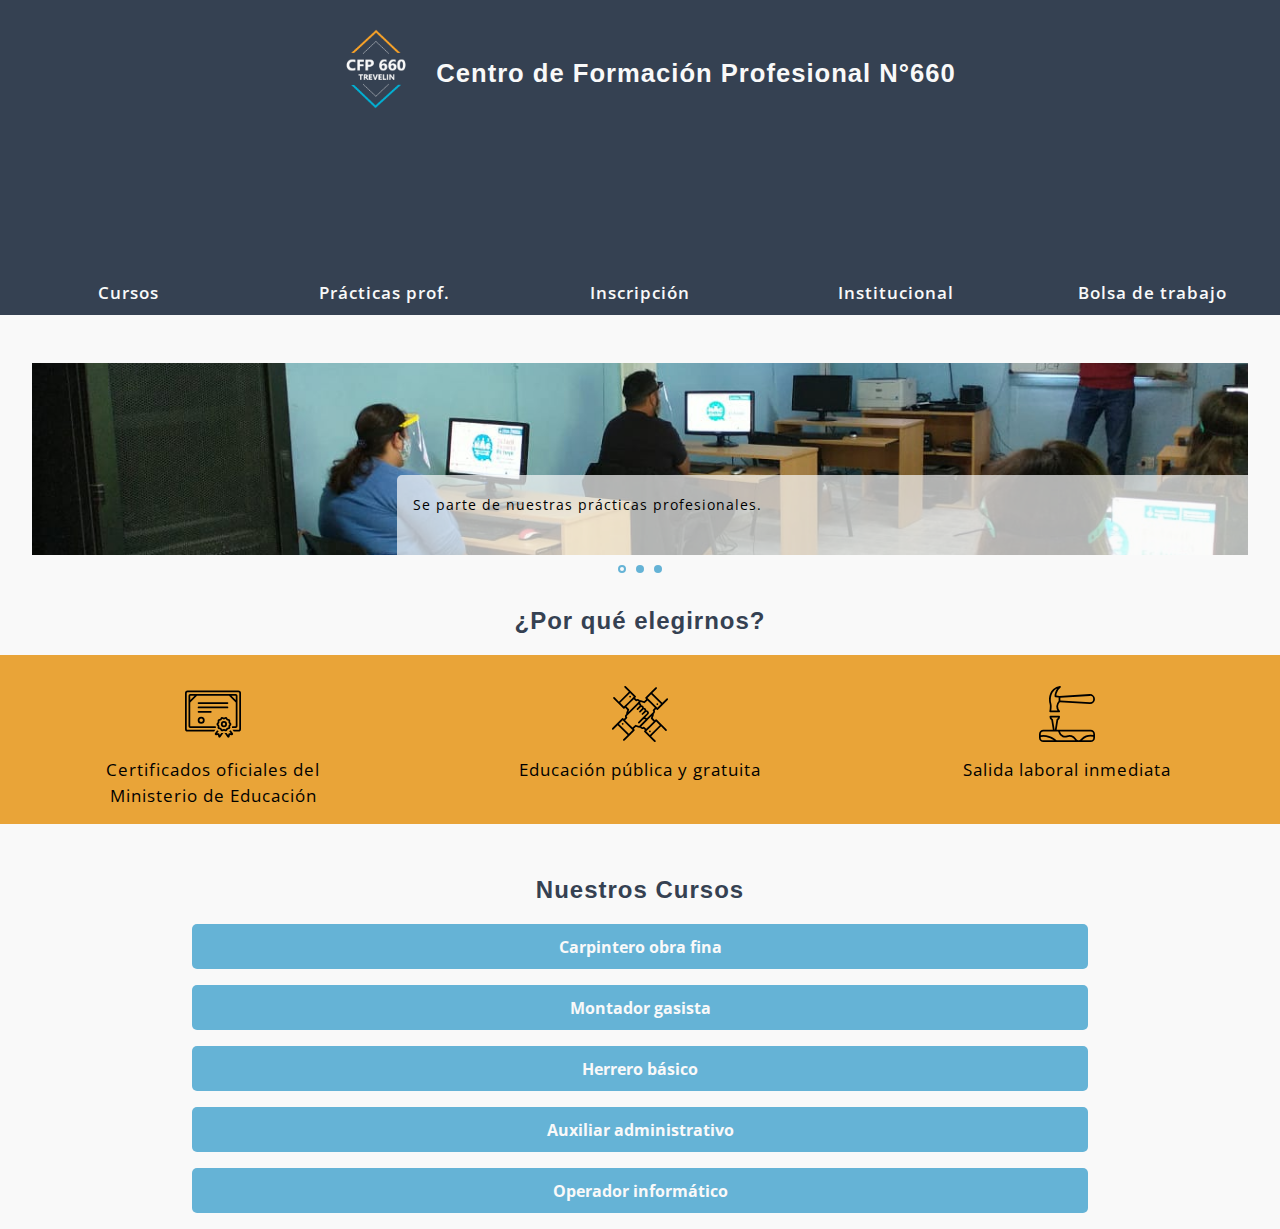
==== index.html @ adc14a36 "first commit" ====
<!DOCTYPE html>
<html lang="es">
<head>
    <meta charset="UTF-8">
    <meta http-equiv="X-UA-Compatible" content="IE=edge">
    <meta name="viewport" content="width=device-width, initial-scale=1.0">
    <link rel="stylesheet" href="/css/styles.css">
    <link rel="shortcut icon" href="/assets/img/logo.png" type="image/x-icon">
    <title>CFP 660</title>
</head>
<body>
    <header>
        <div class="header-presentation">
            <img src="/assets/img/logo-white.png" alt="CFP 660 TREVELIN LOGO" class="header-presentation__logo">
            <h1>centro de Formación Profesional N°660</h1>
        </div>
        <button class="menu-btn" onclick="sideBarAnimation()">
            <span class="menu-btn__bar-1"></span>
            <span class="menu-btn__bar-2"></span>
            <span class="menu-btn__bar-1"></span>
        </button>
        <nav class="side-bar-nav">
            <hr class="side-bar-nav__line"></hr>
            <ul class="side-bar-nav__list">
                <li class="side-bar-nav__list-item">
                    <a href="#">cursos</a>
                </li>
                <li class="side-bar-nav__list-item">
                    <a href="#">prácticas prof.</a>
                </li>
                <li class="side-bar-nav__list-item">
                    <a href="#">inscripción</a>
                </li>
                <li class="side-bar-nav__list-item">
                    <a href="#">institucional</a>
                </li>
                <li class="side-bar-nav__list-item">
                    <a href="#">bolsa de trabajo</a>
                </li>
            </ul>
        </nav>
    </header>
    <section class="carousel">
        <div class="carousel-container">
            <ul class="carousel-track">
                <li class="carousel-slide">
                    <img class="carousel-image" src="/assets/img/slide-1.jpg" alt="imagen clase operador informatico">
                    <span class="carousel-image-text"><p>se parte de nuestras prácticas profesionales.</p></span>
                </li>
                <li class="carousel-slide">
                    <img class="carousel-image" src="/assets/img/slide-1.jpg" alt="imagen clase operador informatico">
                    <span class="carousel-image-text"><p>se parte de nuestras prácticas profesionales.</p></span>
                </li>
                <li class="carousel-slide">
                    <img class="carousel-image" src="/assets/img/slide-1.jpg" alt="imagen clase operador informatico">
                    <span class="carousel-image-text"><p>se parte de nuestras prácticas profesionales.</p></span>
                </li>
            
            </ul>
        </div>
        <div class="carousel-nav">
            <button class="indicator current-slide"></button>
            <button class="indicator"></button>
            <button class="indicator"></button>
        </div>
    </section>
    <section class="banner-container">
        <h2>¿Por qué elegirnos?</h2>
        <div class="banner-grid">
            <div class="item">
                <img src="/assets/icons/certificate.svg" alt="icono certificado" class="icon">
                <p class="first-p">certificados oficiales del Ministerio de Educación</p>
            </div>
            <div class="item">
                <img src="/assets/icons/team.svg" alt="icono equipo" class="icon">
                <p>educación pública y gratuita</p>
            </div>
            <div class="item">
                <img src="/assets/icons/carpentry-work.svg" alt="icono carpintería" class="icon">
                <p>salida laboral inmediata</p>
            </div>
        </div>
    </section>
    <main>
        <section class="cursos-container">
            <h2>nuestros Cursos</h2>
            <ul>
                <li class="curso-item">
                    <button class="curso-item-button">
                        <h3>carpintero obra fina</h3>
                    </button>
                    <div class="curso-description">
                        <span class="close-button-wrapper">
                            <button class="close-button">
                                <i>&#10005;</i>
                            </button>
                        </span>
                        <p>Lorem ipsum dolor sit amet consectetur adipisicing elit. Corporis earum fuga iusto at, natus sit voluptatem alias quibusdam a fugit.</p>
                        <a href="#">ver curso</a>
                    </div>
                </li>

                <li class="curso-item">
                    <button class="curso-item-button">
                        <h3>montador gasista</h3>
                    </button>
                    <div class="curso-description">
                        <span class="close-button-wrapper">
                            <button class="close-button">
                                <i>&#10005;</i>
                            </button>
                        </span>
                        <p>Lorem ipsum dolor sit amet consectetur adipisicing elit. Corporis earum fuga iusto at, natus sit voluptatem alias quibusdam a fugit.</p>
                        <a href="#">ver curso</a>
                    </div>
                </li>

                <li class="curso-item">
                    <button class="curso-item-button">
                        <h3>herrero básico</h3>
                    </button>
                    <div class="curso-description">
                        <span class="close-button-wrapper">
                            <button class="close-button">
                                <i>&#10005;</i>
                            </button>
                        </span>
                        <p>Lorem ipsum dolor sit amet consectetur adipisicing elit. Corporis earum fuga iusto at, natus sit voluptatem alias quibusdam a fugit.</p>
                        <a href="#">ver curso</a>
                    </div>
                </li>

                <li class="curso-item">
                    <button class="curso-item-button">
                        <h3>auxiliar administrativo</h3>
                    </button>
                    <div class="curso-description">
                        <span class="close-button-wrapper">
                            <button class="close-button">
                                <i>&#10005;</i>
                            </button>
                        </span>
                        <p>Lorem ipsum dolor sit amet consectetur adipisicing elit. Corporis earum fuga iusto at, natus sit voluptatem alias quibusdam a fugit.</p>
                        <a href="#">ver curso</a>
                    </div>
                </li>

                <li class="curso-item">
                    <button class="curso-item-button">
                        <h3>operador informático</h3>
                    </button>
                    <div class="curso-description">
                        <span class="close-button-wrapper">
                            <button class="close-button">
                                <i>&#10005;</i>
                            </button>
                        </span>
                        <p>Lorem ipsum dolor sit amet consectetur adipisicing elit. Corporis earum fuga iusto at, natus sit voluptatem alias quibusdam a fugit.</p>
                        <a href="#">ver curso</a>
                    </div>
                </li>
            </ul>
        </section>
    </main>
    <script src="/js/carousel.js"></script>
    <script src="/js/script.js"></script>
</body>
</html>
---- css/styles.css ----
@import url("https://fonts.googleapis.com/css2?family=Open+Sans:ital,wght@0,300;0,400;0,600;1,300;1,400;1,600&display=swap");
html {
  box-sizing: border-box;
  font-size: 16px;
}

*,
*:before,
*:after {
  margin: 0;
  padding: 0;
  box-sizing: inherit;
}

body {
  font-family: "Open Sans", sans-serif;
  font-weight: 400;
  color: #000;
  letter-spacing: 1px;
  line-height: 1.5;
  word-wrap: break-word;
  background-color: #F9F9F9;
}

h1, h2, h3, h4, h5, h6 {
  text-align: center;
  font-family: "Segoe UI", Tahoma, Geneva, Verdana, sans-serif;
  color: #354152;
}

h1 {
  color: #F9F9F9;
  line-height: 1.6;
}

h2 {
  margin-bottom: 1rem;
}

li, a {
  display: block;
  list-style: none;
  text-decoration: none;
}

h1::first-letter, h2::first-letter, h3::first-letter, h4::first-letter, h5::first-letter, h6::first-letter, p::first-letter, a::first-letter {
  text-transform: capitalize;
}

button {
  border: none;
  background-color: transparent;
  cursor: pointer;
}

section {
  margin-top: 3rem;
}

.cursos-container .curso-item, .carousel-nav, header .header-presentation, header .side-bar-nav__list {
  display: flex;
  align-items: center;
  justify-content: center;
}

header .menu-btn .menu-btn__bar-2, header .menu-btn .menu-btn__bar-1 {
  display: block;
  height: 3px;
  background-color: #65B3D6;
  margin-bottom: 7.5px;
  border-radius: 5px;
}

header {
  position: relative;
  width: 100%;
  height: 40vh;
  background-color: #354152;
}
@media screen and (min-width: 768px) {
  header {
    width: 100%;
    height: 35vh;
  }
}
header .menu-btn {
  display: block;
  position: absolute;
  top: 1.5rem;
  z-index: 1000;
  width: 2.5rem;
  margin-left: 1rem;
}
@media screen and (min-width: 768px) {
  header .menu-btn {
    display: none;
  }
}
header .menu-btn .menu-btn__bar-1 {
  width: 100%;
}
header .menu-btn .menu-btn__bar-2 {
  width: 50%;
  transition: 0.5s;
}
header .menu-btn .menu-btn__bar-2.translate {
  transform: translate(100%);
}
header .side-bar-nav {
  position: absolute;
  top: 0;
  left: -70%;
  width: 70%;
  z-index: 999;
  height: 100vh;
  background-color: #F9F9F9;
  transition: all 0.8s cubic-bezier(0.46, 0.01, 0.32, 1);
}
@media screen and (min-width: 768px) {
  header .side-bar-nav {
    position: absolute;
    left: 0;
    bottom: 5px;
    width: 100%;
    height: auto;
    background-color: transparent;
    transition: none;
  }
}
header .side-bar-nav__line {
  border: 1px solid #65B3D6;
  margin-top: 4rem;
}
@media screen and (min-width: 768px) {
  header .side-bar-nav__line {
    display: none;
  }
}
header .side-bar-nav__list {
  height: 100%;
  flex-direction: column;
}
@media screen and (min-width: 768px) {
  header .side-bar-nav__list {
    width: 100%;
    display: flex;
    flex-direction: row;
    justify-content: space-evenly;
    align-items: flex-end;
  }
}
header .side-bar-nav__list-item {
  width: 90%;
  background-color: #E9A438;
  padding: 5px;
  border-radius: 5px;
}
header .side-bar-nav__list-item:not(:last-of-type) {
  margin-bottom: 1.5rem;
}
@media screen and (min-width: 768px) {
  header .side-bar-nav__list-item {
    background-color: transparent;
  }
  header .side-bar-nav__list-item:nth-child(1), header .side-bar-nav__list-item:nth-child(2), header .side-bar-nav__list-item:nth-child(3), header .side-bar-nav__list-item:nth-child(4), header .side-bar-nav__list-item:nth-child(5) {
    margin-bottom: 0;
  }
}
header .side-bar-nav__list-item a {
  font-size: 15px;
  font-weight: 600;
  text-align: center;
  color: #F9F9F9;
}
@media screen and (min-width: 768px) {
  header .side-bar-nav__list-item a {
    font-size: 17px;
  }
}
header .side-bar-nav__list-item:hover > a {
  color: #E9A438;
  transition: color 0.5s;
}
header .side-bar-nav.toggle {
  transform: translateX(100%);
}
header .header-presentation {
  width: 100%;
  height: 100%;
  flex-direction: column;
}
@media screen and (min-width: 768px) {
  header .header-presentation {
    flex-direction: row;
    align-items: flex-start;
    padding-top: 1.8rem;
  }
}
header .header-presentation__logo {
  width: 7.5rem;
  height: 6rem;
  margin-bottom: 1rem;
}
@media screen and (min-width: 768px) {
  header .header-presentation__logo {
    width: 6.5rem;
    height: 5rem;
  }
}
header .header-presentation h1 {
  font-size: 1.6rem;
}
@media screen and (min-width: 768px) {
  header .header-presentation h1 {
    padding-top: 1.5rem;
    padding-left: 0.5rem;
  }
}

.carousel {
  position: relative;
  display: block;
  width: 95%;
  height: 12rem;
  margin: 3rem auto;
}
.carousel-container {
  overflow: hidden;
  width: 100%;
  height: 100%;
}
.carousel-track {
  position: relative;
  width: 100%;
  height: 100%;
  transition: transform 400ms ease-in;
}
.carousel-slide {
  position: absolute;
  top: 0;
  bottom: 0;
  width: 100%;
  height: 100%;
}
.carousel-image {
  position: relative;
  width: 100%;
  height: 100%;
  object-fit: cover;
}
.carousel-image-text {
  display: block;
  position: absolute;
  bottom: 0;
  right: 0;
  width: 70%;
  height: 5rem;
  background-color: rgba(249, 249, 249, 0.7);
  border-radius: 5px 0 0 0;
  padding: 1rem;
}
.carousel-image-text p {
  text-align: justify;
  hyphens: auto;
  font-size: 14px;
  line-height: 2;
}
.carousel-nav {
  padding: 10px;
}
.carousel-nav .indicator {
  width: 0.5rem;
  height: 0.5rem;
  border-radius: 50%;
  background-color: #65B3D6;
  margin-right: 10px;
}
.carousel-nav .indicator:last-of-type {
  margin-right: 0px;
}
.carousel-nav .indicator.current-slide {
  border: 2px solid #65B3D6;
  background-color: transparent;
}

.banner-container .banner-grid {
  display: grid;
  width: 100%;
  grid-template-columns: repeat(3, 1fr);
  background-color: #E9A438;
}
.banner-container .banner-grid .item {
  display: flex;
  flex-direction: column;
  align-items: center;
  padding: 10px;
}
@media screen and (min-width: 768px) {
  .banner-container .banner-grid .item {
    padding: 1rem;
  }
}
.banner-container .banner-grid .item .icon {
  width: 2.8rem;
  height: 2.8rem;
  margin: 10px 0;
}
@media screen and (min-width: 768px) {
  .banner-container .banner-grid .item .icon {
    width: 3.5rem;
    height: 3.5rem;
    margin: 15px 0;
  }
}
.banner-container .banner-grid .item p {
  text-align: center;
  font-size: 14px;
}
@media screen and (min-width: 768px) {
  .banner-container .banner-grid .item p {
    font-size: 17px;
  }
}
@media screen and (min-width: 768px) {
  .banner-container .banner-grid .item .first-p {
    width: 60%;
  }
}

.cursos-container .curso-item {
  flex-direction: column;
  width: 100%;
  margin-bottom: 1rem;
}
.cursos-container .curso-item-button {
  width: 70%;
  height: 45px;
  background-color: #65B3D6;
  border-radius: 5px;
}
.cursos-container .curso-item-button h3 {
  font-family: "Open Sans", sans-serif;
  color: #F9F9F9;
}
.cursos-container .curso-item .curso-description {
  width: 70%;
  height: 0;
  overflow: hidden;
  overflow-y: none;
}
.cursos-container .curso-item .curso-description .close-button-wrapper {
  display: flex;
  justify-content: right;
}
.cursos-container .curso-item .curso-description .close-button-wrapper .close-button {
  width: 45px;
  height: 45px;
}
.cursos-container .curso-item .curso-description .close-button-wrapper .close-button i {
  font-size: 16px;
  font-weight: bold;
  font-style: normal;
  color: #65B3D6;
}
.cursos-container .curso-item .curso-description p {
  font-size: 16px;
  text-align: justify;
  hyphens: auto;
  line-height: 2;
  margin: 0rem 0.5rem;
  margin-bottom: 10px;
}
.cursos-container .curso-item .curso-description a {
  display: inline-block;
  font-weight: bold;
  font-size: 16px;
  color: #65B3D6;
  margin: 0rem 0.5rem;
  border-bottom: 1px solid #65B3D6;
}
.cursos-container .curso-item .curso-description.display {
  height: auto;
}

/*# sourceMappingURL=styles.css.map */
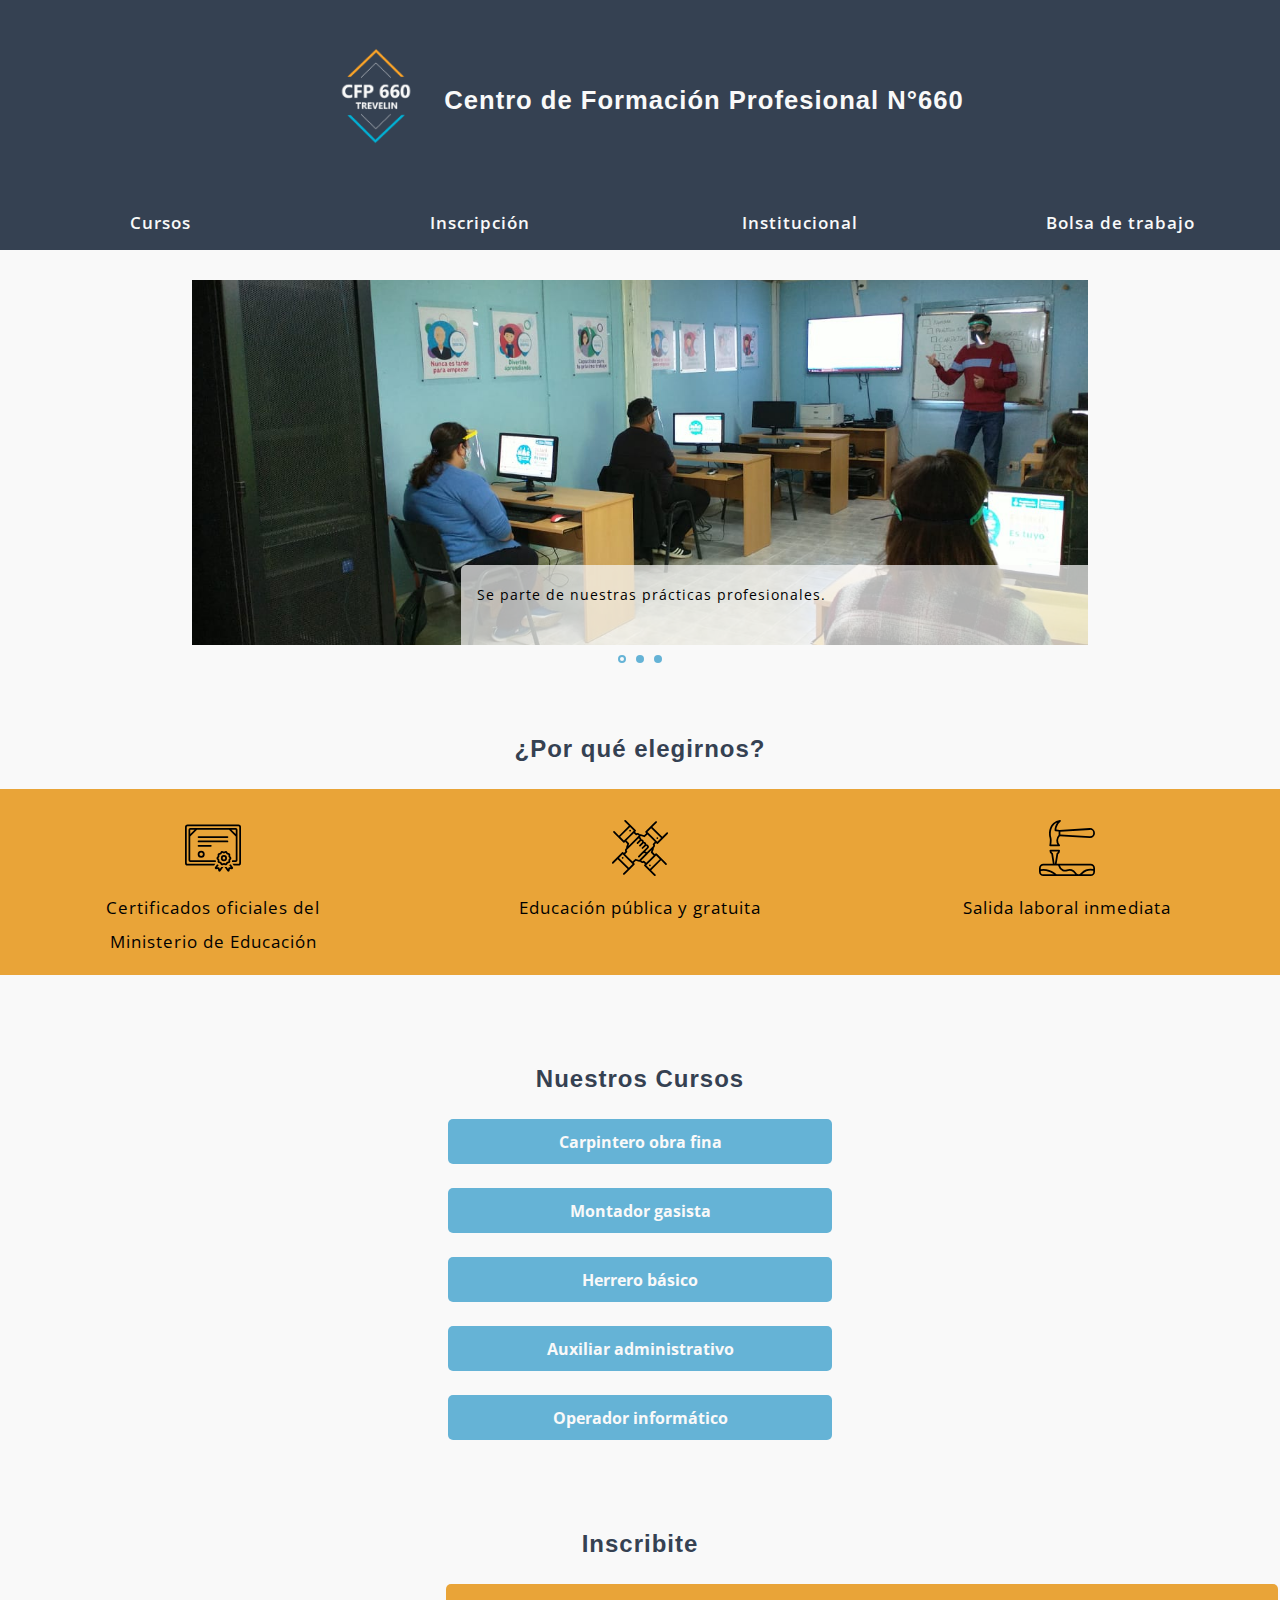
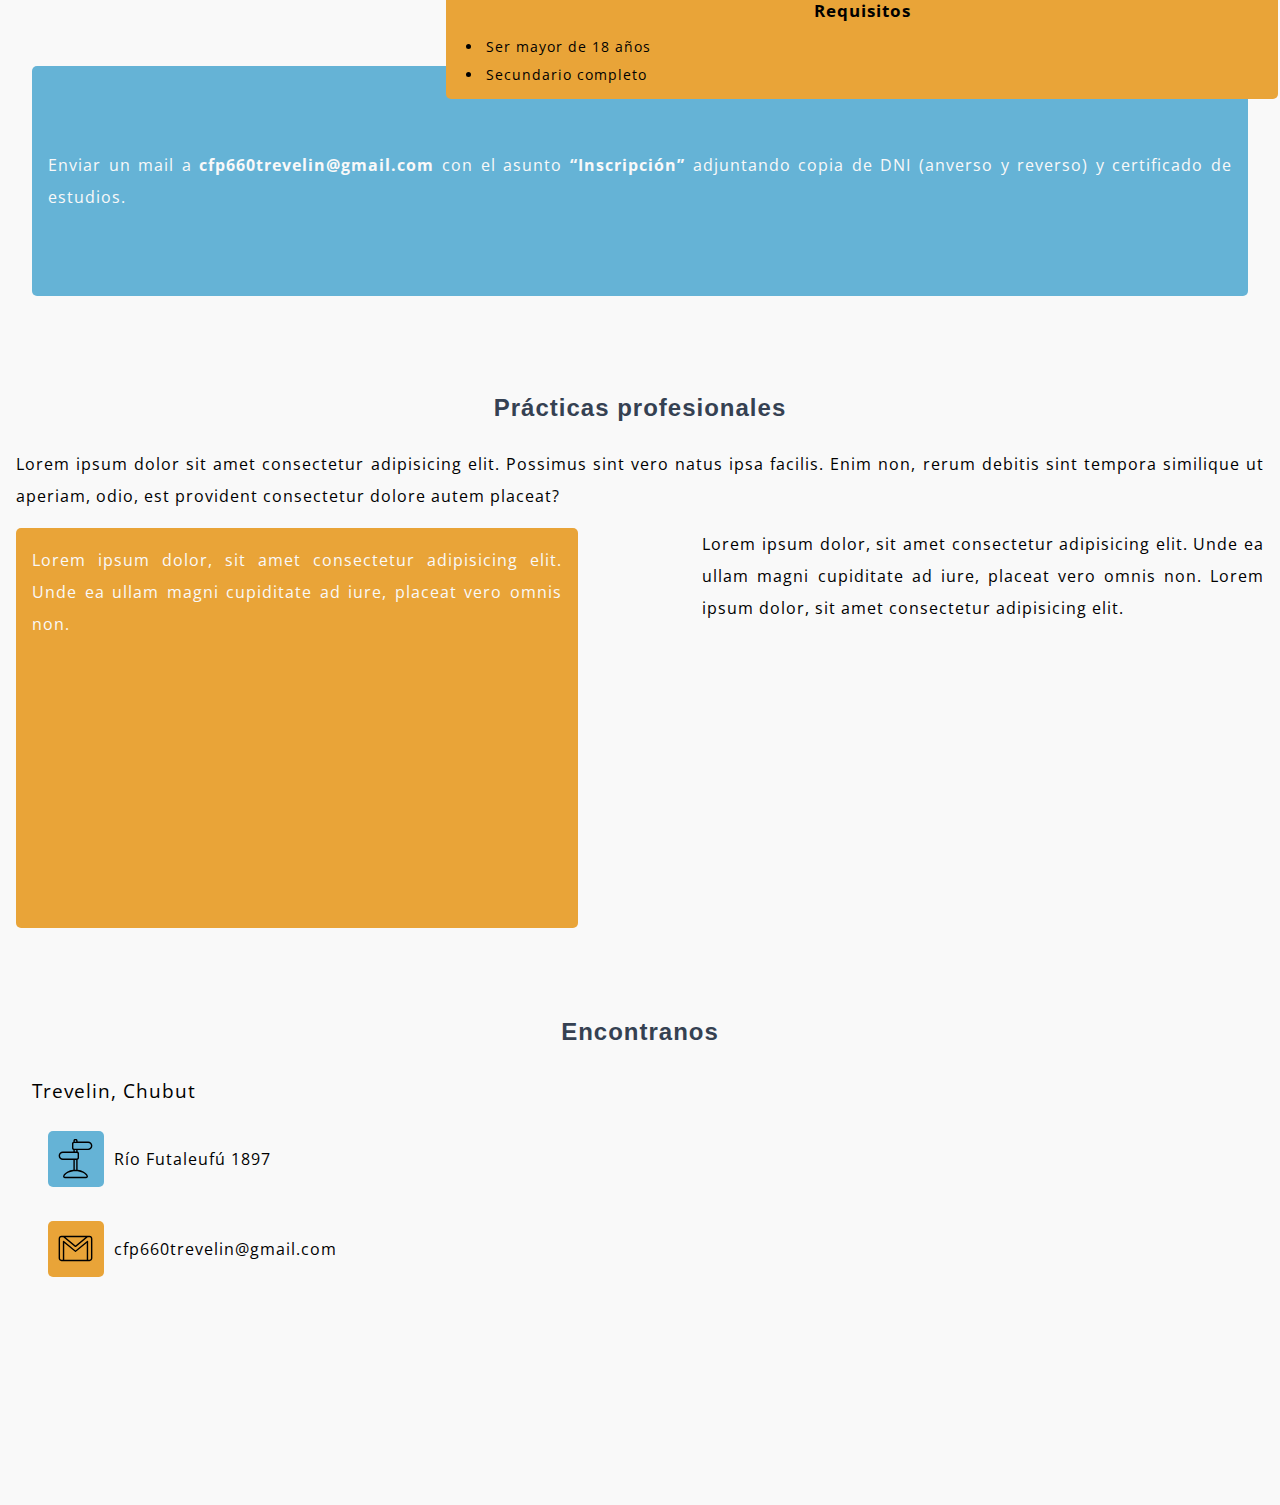
==== commit b13da993: "second commit" ====
--- a/index.html
+++ b/index.html
@@ -26,9 +26,6 @@
                     <a href="#">cursos</a>
                 </li>
                 <li class="side-bar-nav__list-item">
-                    <a href="#">prácticas prof.</a>
-                </li>
-                <li class="side-bar-nav__list-item">
                     <a href="#">inscripción</a>
                 </li>
                 <li class="side-bar-nav__list-item">
@@ -82,14 +79,29 @@
         </div>
     </section>
     <main>
-        <section class="cursos-container">
+        <section class="cursos">
             <h2>nuestros Cursos</h2>
-            <ul>
-                <li class="curso-item">
-                    <button class="curso-item-button">
+            <ul class="cursos__list">
+                <li class="cursos__list-item">
+                    <button class="cursos__list-item__button">
                         <h3>carpintero obra fina</h3>
                     </button>
-                    <div class="curso-description">
+                    <div class="cursos__list-item__description">
+                        <span class="close-button-wrapper">
+                            <button class="close-button">
+                                <i>&#10005;</i>
+                            </button>
+                        </span>
+                        <p>Este trayecto de formación más conocido como carpintero de madera está destinado a que adquieras las habilidades necesarias para que puedas construir diversas estructuras en madera propias de la construcción civil.</p>
+                        <a href="#">ver curso</a>
+                    </div>
+                </li>
+
+                <li class="cursos__list-item">
+                    <button class="cursos__list-item__button">
+                        <h3>montador gasista</h3>
+                    </button>
+                    <div class="cursos__list-item__description">
                         <span class="close-button-wrapper">
                             <button class="close-button">
                                 <i>&#10005;</i>
@@ -100,11 +112,26 @@
                     </div>
                 </li>
 
-                <li class="curso-item">
-                    <button class="curso-item-button">
-                        <h3>montador gasista</h3>
-                    </button>
-                    <div class="curso-description">
+                <li class="cursos__list-item">
+                    <button class="cursos__list-item__button">
+                        <h3>herrero básico</h3>
+                    </button>
+                    <div class="cursos__list-item__description">
+                        <span class="close-button-wrapper">
+                            <button class="close-button">
+                                <i>&#10005;</i>
+                            </button>
+                        </span>
+                        <p>En este curso podrás adquirir las habilidades necesarias para cortar, soldar piezas metálicas para elaborar los proyectos por el docente y por vos mismo. Lograrás realizar rejas para hogares, parrillas para asar y todo lo que se te ocurra.</p>
+                        <a href="#">ver curso</a>
+                    </div>
+                </li>
+
+                <li class="cursos__list-item">
+                    <button class="cursos__list-item__button">
+                        <h3>auxiliar administrativo</h3>
+                    </button>
+                    <div class="cursos__list-item__description">
                         <span class="close-button-wrapper">
                             <button class="close-button">
                                 <i>&#10005;</i>
@@ -115,54 +142,74 @@
                     </div>
                 </li>
 
-                <li class="curso-item">
-                    <button class="curso-item-button">
-                        <h3>herrero básico</h3>
-                    </button>
-                    <div class="curso-description">
-                        <span class="close-button-wrapper">
-                            <button class="close-button">
-                                <i>&#10005;</i>
-                            </button>
-                        </span>
-                        <p>Lorem ipsum dolor sit amet consectetur adipisicing elit. Corporis earum fuga iusto at, natus sit voluptatem alias quibusdam a fugit.</p>
-                        <a href="#">ver curso</a>
-                    </div>
-                </li>
-
-                <li class="curso-item">
-                    <button class="curso-item-button">
-                        <h3>auxiliar administrativo</h3>
-                    </button>
-                    <div class="curso-description">
-                        <span class="close-button-wrapper">
-                            <button class="close-button">
-                                <i>&#10005;</i>
-                            </button>
-                        </span>
-                        <p>Lorem ipsum dolor sit amet consectetur adipisicing elit. Corporis earum fuga iusto at, natus sit voluptatem alias quibusdam a fugit.</p>
-                        <a href="#">ver curso</a>
-                    </div>
-                </li>
-
-                <li class="curso-item">
-                    <button class="curso-item-button">
+                <li class="cursos__list-item">
+                    <button class="cursos__list-item__button">
                         <h3>operador informático</h3>
                     </button>
-                    <div class="curso-description">
-                        <span class="close-button-wrapper">
-                            <button class="close-button">
-                                <i>&#10005;</i>
-                            </button>
-                        </span>
-                        <p>Lorem ipsum dolor sit amet consectetur adipisicing elit. Corporis earum fuga iusto at, natus sit voluptatem alias quibusdam a fugit.</p>
+                    <div class="cursos__list-item__description">
+                        <span class="close-button-wrapper">
+                            <button class="close-button">
+                                <i>&#10005;</i>
+                            </button>
+                        </span>
+                        <p>Esta capacitación de carácter nacional permite interactuar y conocer una PC desde sus componentes básicos, como también aprender a usar el paquete Office (Word, Excell, Power Point). De esta forma, está dirigido tanto a personas con experiencia, como sin ella.</p>
                         <a href="#">ver curso</a>
                     </div>
                 </li>
             </ul>
         </section>
+        <section class="inscripcion">
+            <h2>inscribite</h2>
+            <div class="inscripcion-boxes">
+                <div class="inscripcion-boxes__requisitos">
+                    <h3>requisitos</h3>
+                    <ul class="inscripcion-boxes__requisitos-list">
+                        <li>ser mayor de 18 años</li>
+                        <li>secundario completo</li>
+                    </ul>
+                </div>
+                <div class="inscripcion-boxes__instrucciones">
+                    <p>Enviar un mail a <b>cfp660trevelin@gmail.com</b> con el asunto <b>“Inscripción”</b> adjuntando copia de DNI (anverso y reverso) y certificado de  estudios.</p>
+                </div>
+            </div>
+        </section>
+        <section class="practicas-prof">
+            <h2>prácticas profesionales</h2>
+            <div class="practicas-prof__text-1">
+                <p>Lorem ipsum dolor sit amet consectetur adipisicing elit. Possimus sint vero natus ipsa facilis. Enim non, rerum debitis sint tempora similique ut aperiam, odio, est provident consectetur dolore autem placeat?</p>
+            </div>
+            <div class="practicas-prof__text-2">
+                <aside class="practicas-prof-aside-2">
+                    <p>Lorem ipsum dolor, sit amet consectetur adipisicing elit. Unde ea ullam magni cupiditate ad iure, placeat vero omnis non.</p>
+                </aside>
+                <span class="practicas-prof-aside-1">
+                    <p>Lorem ipsum dolor, sit amet consectetur adipisicing elit. Unde ea ullam magni cupiditate ad iure, placeat vero omnis non. Lorem ipsum dolor, sit amet consectetur adipisicing elit.</p>
+                </span>
+            </div>
+        </section>
     </main>
+    <section class="encontranos">
+        <h2>encontranos</h2>
+        <h3>trevelin, Chubut</h3>
+        <div class="encontranos__direccion">
+            <span class="encontranos__icon-container" id="icon-direccion">
+                <img src="/assets/icons/direction.svg" alt="icono cartel de direcciones" class="encontranos__icon">
+            </span>
+            <p class="encontranos__text">río Futaleufú 1897</p>
+        </div>
+
+        <div class="encontranos__mail">
+            <span class="encontranos__icon-container" id="icon-mail"> 
+                <img src="/assets/icons/gmail.svg" alt="icono de gmail" class="encontranos__icon">
+            </span>
+            <p class="encontranos__text" id="mail-text">cfp660trevelin@gmail.com</p>
+        </div>
+        <div class="encontranos__mapa">
+            <iframe src="https://www.google.com/maps/embed?pb=!1m18!1m12!1m3!1d2913.131557806631!2d-71.47195488478313!3d-43.10175007914415!2m3!1f0!2f0!3f0!3m2!1i1024!2i768!4f13.1!3m3!1m2!1s0x961dbd8aaa16ba47%3A0xbf94d94e520e9280!2sCentro%20de%20Formaci%C3%B3n%20Profesional%20660!5e0!3m2!1ses-419!2sar!4v1626738949731!5m2!1ses-419!2sar" width="600" height="450" style="border:0;" allowfullscreen="" loading="lazy"></iframe>
+        </div>
+    </section>
     <script src="/js/carousel.js"></script>
     <script src="/js/script.js"></script>
+    <script src="/js/texts.js"></script>
 </body>
 </html>--- a/css/styles.css
+++ b/css/styles.css
@@ -17,7 +17,7 @@
   font-weight: 400;
   color: #000;
   letter-spacing: 1px;
-  line-height: 1.5;
+  line-height: 2;
   word-wrap: break-word;
   background-color: #F9F9F9;
 }
@@ -37,10 +37,13 @@
   margin-bottom: 1rem;
 }
 
-li, a {
+a {
   display: block;
+  text-decoration: none;
+}
+
+li {
   list-style: none;
-  text-decoration: none;
 }
 
 h1::first-letter, h2::first-letter, h3::first-letter, h4::first-letter, h5::first-letter, h6::first-letter, p::first-letter, a::first-letter {
@@ -56,8 +59,13 @@
 section {
   margin-top: 3rem;
 }
-
-.cursos-container .curso-item, .carousel-nav, header .header-presentation, header .side-bar-nav__list {
+@media screen and (min-width: 768px) {
+  section {
+    margin-top: 5rem;
+  }
+}
+
+.encontranos__mapa, .inscripcion-boxes__instrucciones, .cursos__list-item, .carousel-nav, header .header-presentation, header .side-bar-nav__list {
   display: flex;
   align-items: center;
   justify-content: center;
@@ -80,7 +88,7 @@
 @media screen and (min-width: 768px) {
   header {
     width: 100%;
-    height: 35vh;
+    height: 250px;
   }
 }
 header .menu-btn {
@@ -145,7 +153,7 @@
     width: 100%;
     display: flex;
     flex-direction: row;
-    justify-content: space-evenly;
+    justify-content: space-between;
     align-items: flex-end;
   }
 }
@@ -193,7 +201,7 @@
   header .header-presentation {
     flex-direction: row;
     align-items: flex-start;
-    padding-top: 1.8rem;
+    padding-top: 3rem;
   }
 }
 header .header-presentation__logo {
@@ -203,8 +211,7 @@
 }
 @media screen and (min-width: 768px) {
   header .header-presentation__logo {
-    width: 6.5rem;
-    height: 5rem;
+    margin-bottom: 0;
   }
 }
 header .header-presentation h1 {
@@ -212,7 +219,7 @@
 }
 @media screen and (min-width: 768px) {
   header .header-presentation h1 {
-    padding-top: 1.5rem;
+    padding-top: 2rem;
     padding-left: 0.5rem;
   }
 }
@@ -221,8 +228,14 @@
   position: relative;
   display: block;
   width: 95%;
-  height: 12rem;
-  margin: 3rem auto;
+  height: 200px;
+  margin: 30px auto;
+}
+@media screen and (min-width: 768px) {
+  .carousel {
+    width: 70%;
+    height: 365px;
+  }
 }
 .carousel-container {
   overflow: hidden;
@@ -327,59 +340,207 @@
   }
 }
 
-.cursos-container .curso-item {
+.cursos__list-item {
   flex-direction: column;
   width: 100%;
   margin-bottom: 1rem;
 }
-.cursos-container .curso-item-button {
+@media screen and (min-width: 768px) {
+  .cursos__list-item {
+    margin-bottom: 1.5rem;
+  }
+}
+.cursos__list-item__button {
   width: 70%;
   height: 45px;
   background-color: #65B3D6;
   border-radius: 5px;
 }
-.cursos-container .curso-item-button h3 {
+@media screen and (min-width: 768px) {
+  .cursos__list-item__button {
+    width: 30%;
+  }
+}
+.cursos__list-item__button h3 {
   font-family: "Open Sans", sans-serif;
   color: #F9F9F9;
 }
-.cursos-container .curso-item .curso-description {
+.cursos__list-item__description {
   width: 70%;
-  height: 0;
+  max-height: 0;
   overflow: hidden;
-  overflow-y: none;
-}
-.cursos-container .curso-item .curso-description .close-button-wrapper {
+  transition: max-height 1s;
+}
+@media screen and (min-width: 768px) {
+  .cursos__list-item__description {
+    width: 30%;
+  }
+}
+.cursos__list-item__description .close-button-wrapper {
   display: flex;
   justify-content: right;
 }
-.cursos-container .curso-item .curso-description .close-button-wrapper .close-button {
+.cursos__list-item__description .close-button-wrapper .close-button {
   width: 45px;
   height: 45px;
 }
-.cursos-container .curso-item .curso-description .close-button-wrapper .close-button i {
+.cursos__list-item__description .close-button-wrapper .close-button i {
   font-size: 16px;
   font-weight: bold;
   font-style: normal;
   color: #65B3D6;
 }
-.cursos-container .curso-item .curso-description p {
+.cursos__list-item__description p {
   font-size: 16px;
   text-align: justify;
   hyphens: auto;
   line-height: 2;
-  margin: 0rem 0.5rem;
+  margin: 0 0.5rem;
   margin-bottom: 10px;
 }
-.cursos-container .curso-item .curso-description a {
+.cursos__list-item__description a {
   display: inline-block;
   font-weight: bold;
   font-size: 16px;
   color: #65B3D6;
-  margin: 0rem 0.5rem;
+  margin: 0 0.5rem;
   border-bottom: 1px solid #65B3D6;
 }
-.cursos-container .curso-item .curso-description.display {
+.cursos__list-item__description.display {
+  max-height: 400px;
+}
+
+.inscripcion {
+  position: relative;
+  width: 100%;
   height: auto;
 }
+.inscripcion-boxes {
+  height: 320px;
+}
+.inscripcion-boxes__requisitos {
+  position: absolute;
+  right: 2px;
+  width: 65%;
+  height: 30%;
+  z-index: 950;
+  padding-top: 10px;
+  background-color: #E9A438;
+  border-radius: 5px;
+}
+.inscripcion-boxes__requisitos h3 {
+  font-family: "Open Sans", sans-serif;
+  font-size: 17px;
+  color: black;
+  padding-bottom: 5px;
+}
+.inscripcion-boxes__requisitos-list {
+  padding-left: 20px;
+}
+.inscripcion-boxes__requisitos-list li {
+  font-size: 14px;
+  text-align: left;
+  list-style: inside;
+}
+.inscripcion-boxes__requisitos-list li::first-letter {
+  text-transform: capitalize;
+}
+.inscripcion-boxes__instrucciones {
+  position: absolute;
+  top: 38%;
+  left: 50%;
+  transform: translateX(-50%);
+  z-index: 949;
+  width: 95%;
+  height: 60%;
+  padding: 1rem;
+  background-color: #65B3D6;
+  border-radius: 5px;
+}
+.inscripcion-boxes__instrucciones p {
+  font-size: 16px;
+  text-align: justify;
+  color: #F9F9F9;
+}
+
+.practicas-prof [class^=practicas-prof__text] {
+  text-align: justify;
+  padding: 0 1rem;
+}
+.practicas-prof__text-1 {
+  margin-bottom: 1rem;
+}
+.practicas-prof__text-2 {
+  display: flex;
+  justify-content: space-between;
+  height: 400px;
+}
+.practicas-prof__text-2 .practicas-prof-aside-1 {
+  width: 45%;
+}
+.practicas-prof__text-2 .practicas-prof-aside-2 {
+  width: 45%;
+  padding: 1rem;
+  background-color: #E9A438;
+  border-radius: 5px;
+  color: #F9F9F9;
+}
+
+.encontranos h3 {
+  font-family: "Open Sans", sans-serif;
+  font-weight: 400;
+  text-align: left;
+  color: black;
+  padding-left: 2rem;
+}
+.encontranos__direccion {
+  width: auto;
+  height: 80px;
+  margin: 10px 0 10px 3rem;
+  display: flex;
+  justify-content: left;
+  align-items: center;
+}
+.encontranos__mail {
+  width: auto;
+  height: 80px;
+  margin-left: 3rem;
+  display: flex;
+  justify-content: left;
+  align-items: center;
+}
+.encontranos__icon-container {
+  display: block;
+  position: relative;
+  width: 3.5rem;
+  height: 3.5rem;
+  border-radius: 5px;
+  padding: 5px;
+}
+.encontranos__icon-container .encontranos__icon {
+  width: 2.8rem;
+  height: 2.8rem;
+}
+.encontranos #icon-direccion {
+  background-color: #65B3D6;
+}
+.encontranos #icon-mail {
+  background-color: #E9A438;
+}
+.encontranos__text {
+  margin-left: 10px;
+}
+.encontranos #mail-text::first-letter {
+  text-transform: lowercase;
+}
+.encontranos__mapa {
+  width: 100%;
+  height: 200px;
+  margin-top: 1rem;
+}
+.encontranos__mapa iframe {
+  width: 90%;
+  height: 100%;
+}
 
 /*# sourceMappingURL=styles.css.map */
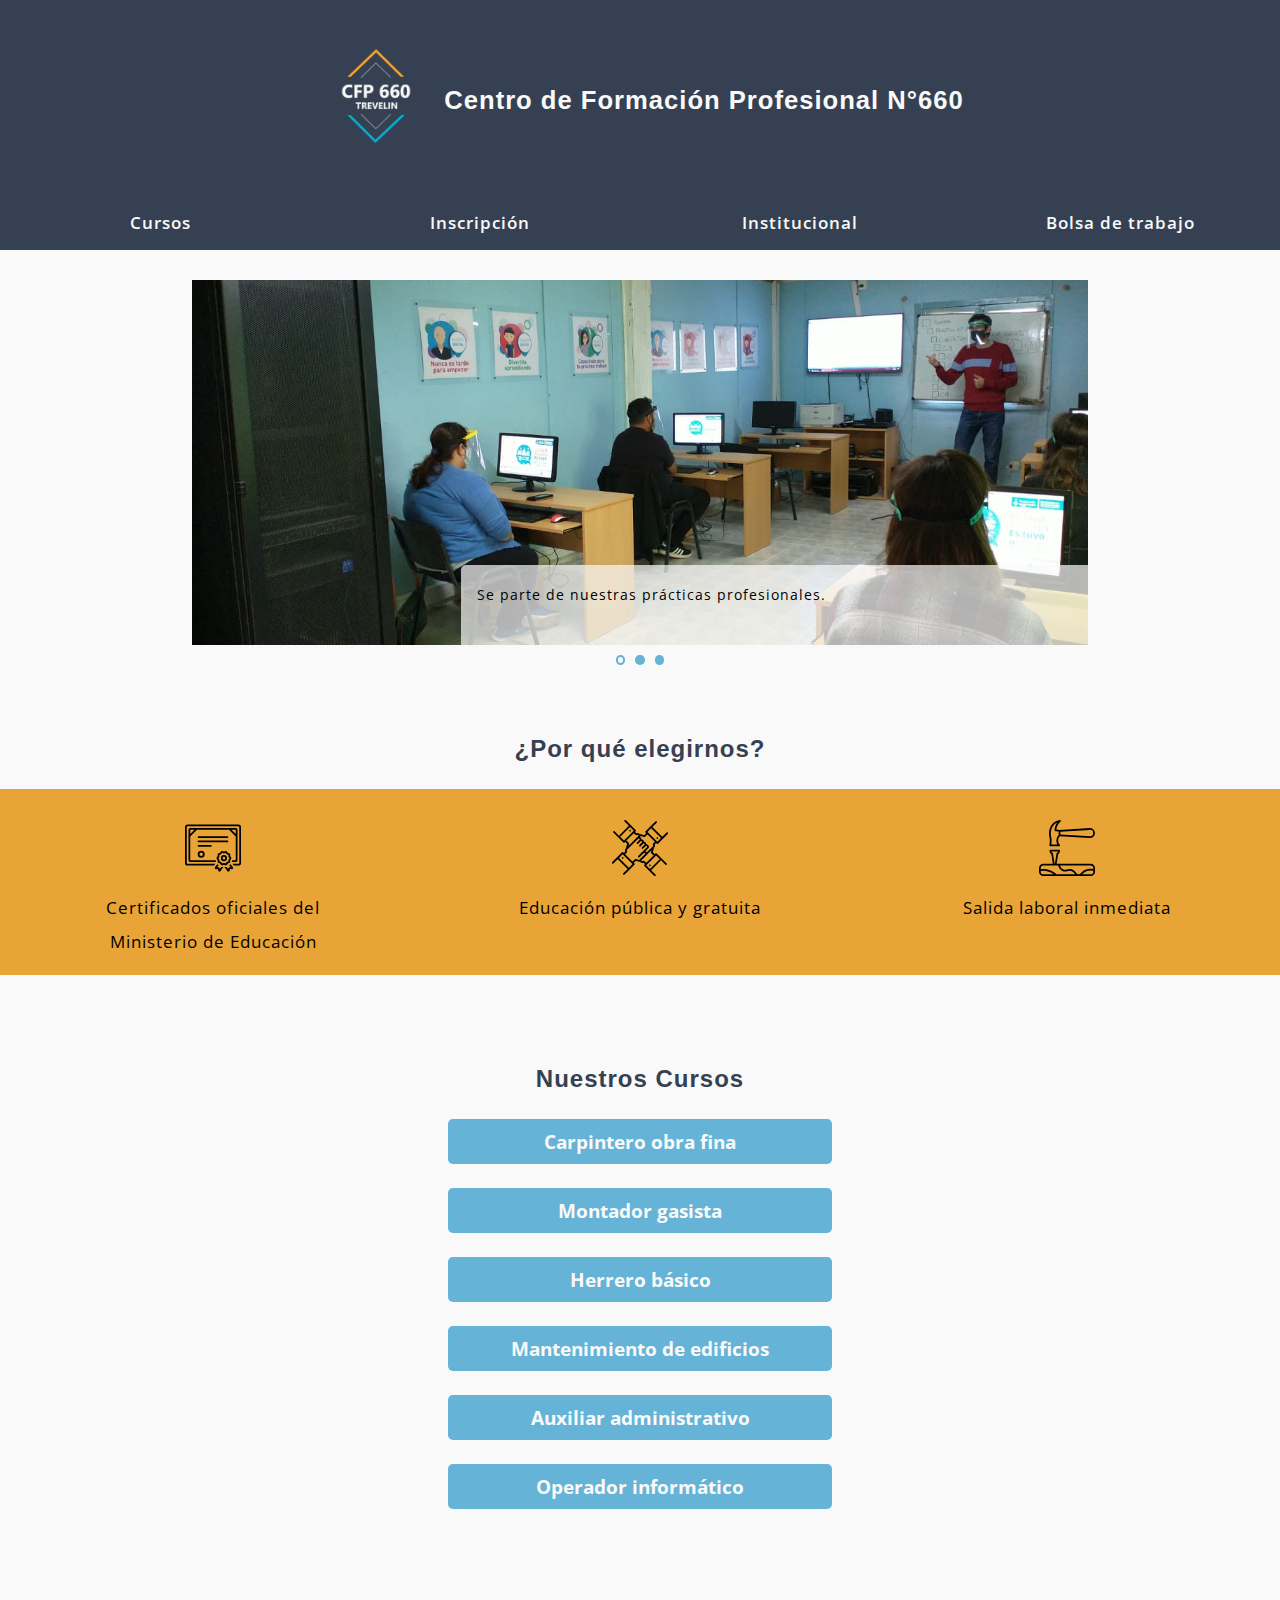
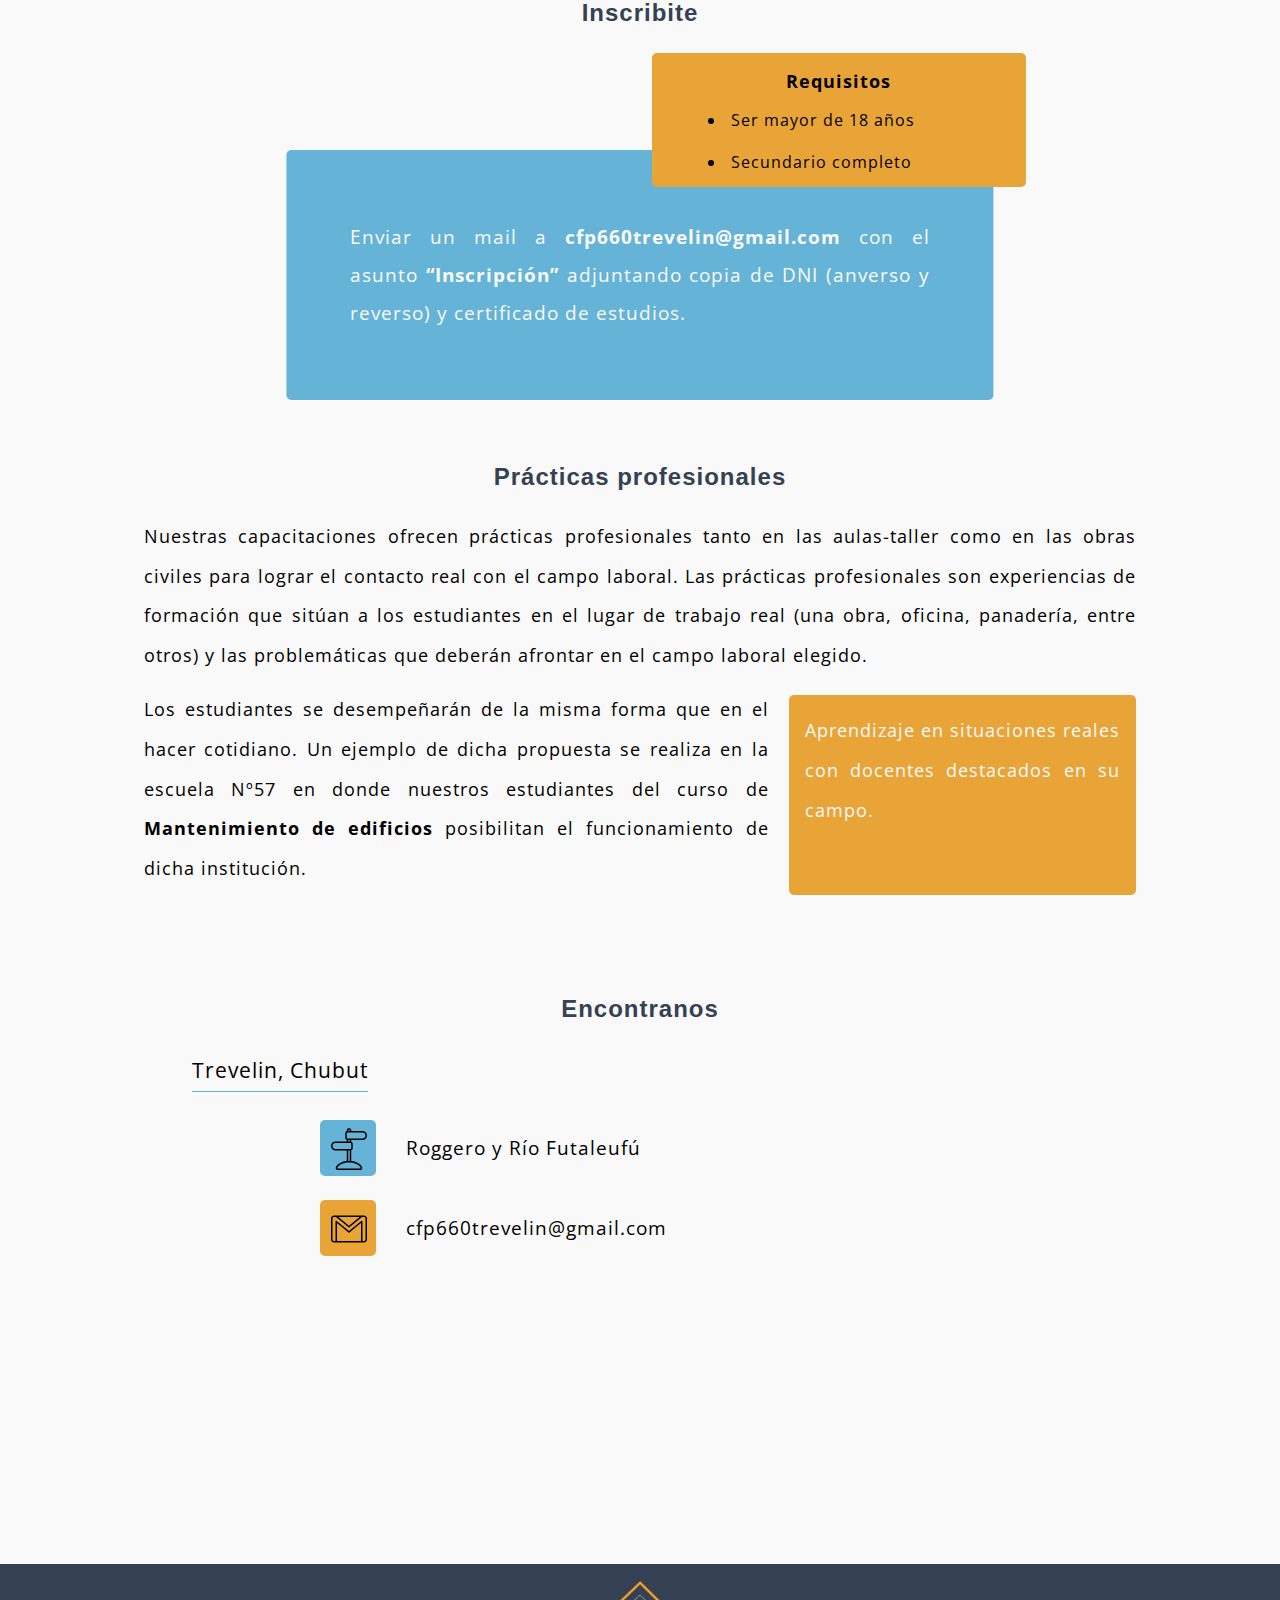
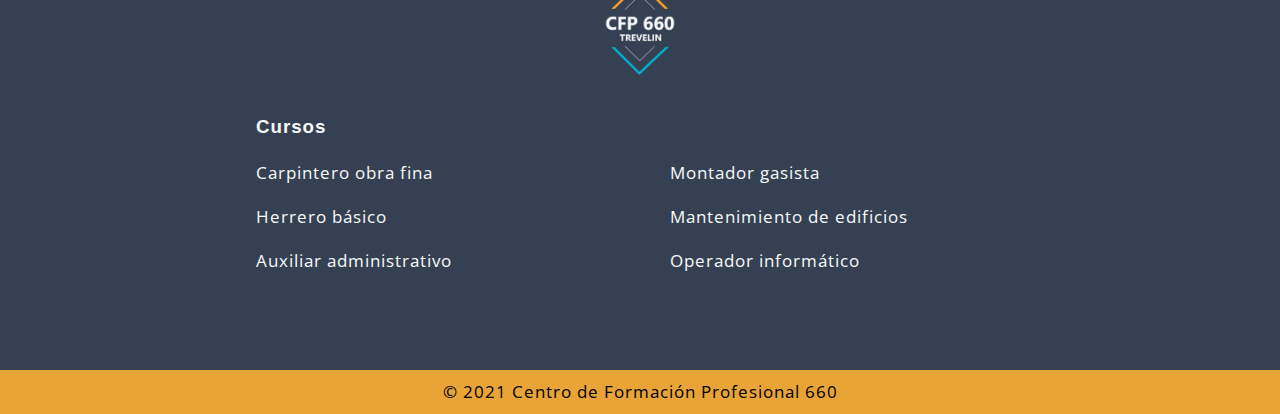
==== commit b8c9712a: "home terminado" ====
--- a/index.html
+++ b/index.html
@@ -107,7 +107,7 @@
                                 <i>&#10005;</i>
                             </button>
                         </span>
-                        <p>Lorem ipsum dolor sit amet consectetur adipisicing elit. Corporis earum fuga iusto at, natus sit voluptatem alias quibusdam a fugit.</p>
+                        <p>Este curso está destinado a las obras civiles de gas donde adquirirás los conocimientos necesarios sobre los tendidos de gas. Este curso es una instancia previa para la realización de la capacitación de Gasista Matriculado.</p>
                         <a href="#">ver curso</a>
                     </div>
                 </li>
@@ -129,6 +129,21 @@
 
                 <li class="cursos__list-item">
                     <button class="cursos__list-item__button">
+                        <h3>mantenimiento de edificios</h3>
+                    </button>
+                    <div class="cursos__list-item__description">
+                        <span class="close-button-wrapper">
+                            <button class="close-button">
+                                <i>&#10005;</i>
+                            </button>
+                        </span>
+                        <p>Esta capacitación permite adquirir las habilidades necesarias para realizar mantenimiento de edificios públicos y privados. Alcanzarás conocimientos en electricidad, agua, cloacas, gas, albañilería, cerrajería, entre otros.</p>
+                        <a href="#">ver curso</a>
+                    </div>
+                </li>
+
+                <li class="cursos__list-item">
+                    <button class="cursos__list-item__button">
                         <h3>auxiliar administrativo</h3>
                     </button>
                     <div class="cursos__list-item__description">
@@ -137,7 +152,7 @@
                                 <i>&#10005;</i>
                             </button>
                         </span>
-                        <p>Lorem ipsum dolor sit amet consectetur adipisicing elit. Corporis earum fuga iusto at, natus sit voluptatem alias quibusdam a fugit.</p>
+                        <p>A través de esta capacitación podrás adquirir los conocimientos necesarios como el manejo de maquinaria de oficina, el uso básico de sistemas de agenda y archivos, entre otros; para desempeñarte en cualquier dependencia administrativa.</p>
                         <a href="#">ver curso</a>
                     </div>
                 </li>
@@ -175,16 +190,16 @@
         </section>
         <section class="practicas-prof">
             <h2>prácticas profesionales</h2>
-            <div class="practicas-prof__text-1">
-                <p>Lorem ipsum dolor sit amet consectetur adipisicing elit. Possimus sint vero natus ipsa facilis. Enim non, rerum debitis sint tempora similique ut aperiam, odio, est provident consectetur dolore autem placeat?</p>
-            </div>
-            <div class="practicas-prof__text-2">
-                <aside class="practicas-prof-aside-2">
-                    <p>Lorem ipsum dolor, sit amet consectetur adipisicing elit. Unde ea ullam magni cupiditate ad iure, placeat vero omnis non.</p>
+            <div class="practicas-prof__text">
+                <p>
+                    Nuestras capacitaciones ofrecen prácticas profesionales tanto en las aulas-taller como en las obras civiles para lograr el contacto real con el campo laboral. Las prácticas profesionales son experiencias de formación que sitúan a los estudiantes en el lugar de trabajo real (una obra, oficina, panadería, entre otros) y las problemáticas que deberán afrontar en el campo laboral elegido.
+                </p>
+                <aside class="practicas-prof__aside">
+                    <p>Aprendizaje en situaciones reales con docentes destacados en su campo.</p>
                 </aside>
-                <span class="practicas-prof-aside-1">
-                    <p>Lorem ipsum dolor, sit amet consectetur adipisicing elit. Unde ea ullam magni cupiditate ad iure, placeat vero omnis non. Lorem ipsum dolor, sit amet consectetur adipisicing elit.</p>
-                </span>
+                <p class="practicas-prof__text-2">
+                    Los estudiantes se desempeñarán de la misma forma que en el hacer cotidiano. Un ejemplo de dicha propuesta se realiza en la escuela Nº57 en donde nuestros estudiantes del curso de <b>Mantenimiento de edificios</b> posibilitan el funcionamiento de dicha institución.
+                </p>
             </div>
         </section>
     </main>
@@ -195,7 +210,7 @@
             <span class="encontranos__icon-container" id="icon-direccion">
                 <img src="/assets/icons/direction.svg" alt="icono cartel de direcciones" class="encontranos__icon">
             </span>
-            <p class="encontranos__text">río Futaleufú 1897</p>
+            <p class="encontranos__text"> roggero y Río Futaleufú</p>
         </div>
 
         <div class="encontranos__mail">
@@ -207,7 +222,28 @@
         <div class="encontranos__mapa">
             <iframe src="https://www.google.com/maps/embed?pb=!1m18!1m12!1m3!1d2913.131557806631!2d-71.47195488478313!3d-43.10175007914415!2m3!1f0!2f0!3f0!3m2!1i1024!2i768!4f13.1!3m3!1m2!1s0x961dbd8aaa16ba47%3A0xbf94d94e520e9280!2sCentro%20de%20Formaci%C3%B3n%20Profesional%20660!5e0!3m2!1ses-419!2sar!4v1626738949731!5m2!1ses-419!2sar" width="600" height="450" style="border:0;" allowfullscreen="" loading="lazy"></iframe>
         </div>
+    
     </section>
+    <footer>
+        <span class="footer__cfp-logo">
+            <img src="/assets/img/logo-white.png" alt="" class="footer__cfp-logo-img">
+        </span>
+        <div class="footer__grid-container">
+            <div class="footer__grid">
+                <h3>Cursos</h3>
+                <a href="#">carpintero obra fina</a>
+                <a href="#">montador gasista</a>
+                <a href="#">herrero básico</a>
+                <a href="#">mantenimiento de edificios</a>
+                <a href="#">auxiliar administrativo</a>
+                <a href="#">operador informático</a>
+            </div>
+        </div>
+        <div class="footer__bottom">
+            <p>© <span class="footer__bottom_year">2021</span> Centro de Formación Profesional 660 </p>
+        </div>
+    </footer>
+
     <script src="/js/carousel.js"></script>
     <script src="/js/script.js"></script>
     <script src="/js/texts.js"></script>
--- a/css/styles.css
+++ b/css/styles.css
@@ -79,6 +79,17 @@
   border-radius: 5px;
 }
 
+footer .footer__cfp-logo-img, header .header-presentation__logo {
+  width: 7.5rem;
+  height: 6rem;
+  margin-bottom: 1rem;
+}
+@media screen and (min-width: 768px) {
+  footer .footer__cfp-logo-img, header .header-presentation__logo {
+    margin-bottom: 0;
+  }
+}
+
 header {
   position: relative;
   width: 100%;
@@ -204,16 +215,6 @@
     padding-top: 3rem;
   }
 }
-header .header-presentation__logo {
-  width: 7.5rem;
-  height: 6rem;
-  margin-bottom: 1rem;
-}
-@media screen and (min-width: 768px) {
-  header .header-presentation__logo {
-    margin-bottom: 0;
-  }
-}
 header .header-presentation h1 {
   font-size: 1.6rem;
 }
@@ -282,8 +283,8 @@
   padding: 10px;
 }
 .carousel-nav .indicator {
-  width: 0.5rem;
-  height: 0.5rem;
+  width: 0.6rem;
+  height: 0.6rem;
   border-radius: 50%;
   background-color: #65B3D6;
   margin-right: 10px;
@@ -358,12 +359,22 @@
 }
 @media screen and (min-width: 768px) {
   .cursos__list-item__button {
+    width: 50%;
+  }
+}
+@media screen and (min-width: 900px) {
+  .cursos__list-item__button {
     width: 30%;
   }
 }
 .cursos__list-item__button h3 {
   font-family: "Open Sans", sans-serif;
   color: #F9F9F9;
+}
+@media screen and (min-width: 768px) {
+  .cursos__list-item__button h3 {
+    font-size: 19px;
+  }
 }
 .cursos__list-item__description {
   width: 70%;
@@ -372,6 +383,11 @@
   transition: max-height 1s;
 }
 @media screen and (min-width: 768px) {
+  .cursos__list-item__description {
+    width: 50%;
+  }
+}
+@media screen and (min-width: 900px) {
   .cursos__list-item__description {
     width: 30%;
   }
@@ -415,6 +431,13 @@
   width: 100%;
   height: auto;
 }
+@media screen and (min-width: 768px) {
+  .inscripcion {
+    width: 65%;
+    left: 50%;
+    transform: translateX(-50%);
+  }
+}
 .inscripcion-boxes {
   height: 320px;
 }
@@ -428,19 +451,47 @@
   background-color: #E9A438;
   border-radius: 5px;
 }
+@media screen and (min-width: 500px) {
+  .inscripcion-boxes__requisitos {
+    width: 45%;
+    height: 35%;
+  }
+}
+@media screen and (min-width: 900px) {
+  .inscripcion-boxes__requisitos {
+    width: 45%;
+    right: 30px;
+    padding: 10px 0;
+  }
+}
 .inscripcion-boxes__requisitos h3 {
   font-family: "Open Sans", sans-serif;
   font-size: 17px;
   color: black;
   padding-bottom: 5px;
 }
+@media screen and (min-width: 900px) {
+  .inscripcion-boxes__requisitos h3 {
+    font-size: 18px;
+  }
+}
 .inscripcion-boxes__requisitos-list {
-  padding-left: 20px;
+  padding-left: 15%;
 }
 .inscripcion-boxes__requisitos-list li {
   font-size: 14px;
   text-align: left;
   list-style: inside;
+}
+@media screen and (min-width: 768px) {
+  .inscripcion-boxes__requisitos-list li:first-of-type {
+    margin-bottom: 10px;
+  }
+}
+@media screen and (min-width: 900px) {
+  .inscripcion-boxes__requisitos-list li {
+    font-size: 16px;
+  }
 }
 .inscripcion-boxes__requisitos-list li::first-letter {
   text-transform: capitalize;
@@ -457,57 +508,133 @@
   background-color: #65B3D6;
   border-radius: 5px;
 }
+@media screen and (min-width: 768px) {
+  .inscripcion-boxes__instrucciones {
+    top: 42%;
+    width: 90%;
+    height: 65%;
+    padding: 4rem;
+  }
+}
+@media screen and (min-width: 900px) {
+  .inscripcion-boxes__instrucciones {
+    top: 45%;
+    width: 85%;
+    padding: 2rem 4rem;
+  }
+}
+@media screen and (min-width: 1080px) {
+  .inscripcion-boxes__instrucciones {
+    top: 42%;
+    width: 85%;
+    padding: 2rem 4rem;
+  }
+}
 .inscripcion-boxes__instrucciones p {
   font-size: 16px;
   text-align: justify;
   color: #F9F9F9;
 }
-
-.practicas-prof [class^=practicas-prof__text] {
+@media screen and (min-width: 900px) {
+  .inscripcion-boxes__instrucciones p {
+    font-size: 19px;
+  }
+}
+
+.practicas-prof {
+  width: 100%;
+}
+@media screen and (min-width: 768px) {
+  .practicas-prof {
+    width: 80%;
+    position: relative;
+    left: 50%;
+    transform: translateX(-50%);
+  }
+}
+@media screen and (min-width: 900px) {
+  .practicas-prof [class^=practicas-prof__] {
+    font-size: 18px;
+    line-height: 2.2;
+  }
+}
+.practicas-prof__text {
+  display: inline-block;
   text-align: justify;
   padding: 0 1rem;
 }
-.practicas-prof__text-1 {
-  margin-bottom: 1rem;
-}
 .practicas-prof__text-2 {
-  display: flex;
-  justify-content: space-between;
-  height: 400px;
-}
-.practicas-prof__text-2 .practicas-prof-aside-1 {
+  padding-top: 15px;
+}
+.practicas-prof__aside {
   width: 45%;
-}
-.practicas-prof__text-2 .practicas-prof-aside-2 {
-  width: 45%;
+  float: right;
   padding: 1rem;
+  margin: 20px 0px 10px 20px;
   background-color: #E9A438;
   border-radius: 5px;
   color: #F9F9F9;
 }
+@media screen and (min-width: 768px) {
+  .practicas-prof__aside {
+    width: 35%;
+    height: 200px;
+  }
+}
+@media screen and (min-width: 950px) {
+  .practicas-prof__aside {
+    width: 35%;
+    height: 200px;
+  }
+}
+@media screen and (min-width: 1300px) {
+  .practicas-prof__aside {
+    width: 35%;
+    height: 150px;
+  }
+}
 
 .encontranos h3 {
+  display: inline-block;
   font-family: "Open Sans", sans-serif;
   font-weight: 400;
   text-align: left;
   color: black;
-  padding-left: 2rem;
+  margin-left: 2rem;
+  border-bottom: 1px solid #65B3D6;
+}
+@media screen and (min-width: 700px) {
+  .encontranos h3 {
+    font-size: 21px;
+    margin-left: 15%;
+    margin-bottom: 1rem;
+  }
 }
 .encontranos__direccion {
-  width: auto;
+  width: 50%;
   height: 80px;
-  margin: 10px 0 10px 3rem;
+  margin: 1rem 0 1rem 3rem;
   display: flex;
   justify-content: left;
   align-items: center;
 }
+@media screen and (min-width: 700px) {
+  .encontranos__direccion {
+    margin: 0 auto;
+  }
+}
 .encontranos__mail {
-  width: auto;
+  width: 50%;
   height: 80px;
-  margin-left: 3rem;
+  margin: 0 0 1rem 3rem;
   display: flex;
   justify-content: left;
   align-items: center;
+}
+@media screen and (min-width: 700px) {
+  .encontranos__mail {
+    margin: 0 auto;
+  }
 }
 .encontranos__icon-container {
   display: block;
@@ -521,6 +648,12 @@
   width: 2.8rem;
   height: 2.8rem;
 }
+@media screen and (min-width: 700px) {
+  .encontranos__icon-container .encontranos__icon {
+    width: 3rem;
+    height: 3rem;
+  }
+}
 .encontranos #icon-direccion {
   background-color: #65B3D6;
 }
@@ -529,6 +662,12 @@
 }
 .encontranos__text {
   margin-left: 10px;
+}
+@media screen and (min-width: 768px) {
+  .encontranos__text {
+    margin-left: 30px;
+    font-size: 19px;
+  }
 }
 .encontranos #mail-text::first-letter {
   text-transform: lowercase;
@@ -543,4 +682,92 @@
   height: 100%;
 }
 
+footer {
+  position: relative;
+  width: 100%;
+  height: 450px;
+  margin-top: 3rem;
+  background-color: #354152;
+  padding-top: 1rem;
+}
+@media screen and (min-width: 768px) {
+  footer {
+    margin-top: 5rem;
+    width: 100%;
+    height: 450px;
+  }
+}
+footer .footer__cfp-logo {
+  position: absolute;
+  left: 50%;
+  transform: translateX(-50%);
+}
+footer .footer__grid-container {
+  position: absolute;
+  top: 8rem;
+  left: 50%;
+  transform: translateX(-50%);
+  width: 100%;
+}
+@media screen and (min-width: 550px) {
+  footer .footer__grid-container {
+    width: 90%;
+  }
+}
+@media screen and (min-width: 768px) {
+  footer .footer__grid-container {
+    width: 60%;
+    top: 9rem;
+  }
+}
+footer .footer__grid-container .footer__grid {
+  display: grid;
+  grid-template-columns: repeat(2, 1fr);
+  grid-column-gap: 40px;
+  grid-row-gap: 10px;
+  padding-left: 10px;
+}
+@media screen and (min-width: 768px) {
+  footer .footer__grid-container .footer__grid {
+    grid-column-gap: 60px;
+    padding-left: 0px;
+  }
+}
+footer .footer__grid-container .footer__grid h3, footer .footer__grid-container .footer__grid a {
+  color: #F9F9F9;
+}
+footer .footer__grid-container .footer__grid a {
+  font-size: 14px;
+  align-self: center;
+}
+footer .footer__grid-container .footer__grid a:hover {
+  color: #E9A438;
+}
+@media screen and (min-width: 768px) {
+  footer .footer__grid-container .footer__grid a {
+    font-size: 17px;
+  }
+}
+footer .footer__grid-container .footer__grid h3 {
+  grid-column: 1/3;
+  grid-row: 1/2;
+  justify-self: left;
+}
+footer .footer__bottom {
+  position: absolute;
+  bottom: 0;
+  width: 100%;
+  background-color: #E9A438;
+  padding: 5px 0;
+}
+footer .footer__bottom p {
+  text-align: center;
+  font-size: 14px;
+}
+@media screen and (min-width: 768px) {
+  footer .footer__bottom p {
+    font-size: 17px;
+  }
+}
+
 /*# sourceMappingURL=styles.css.map */
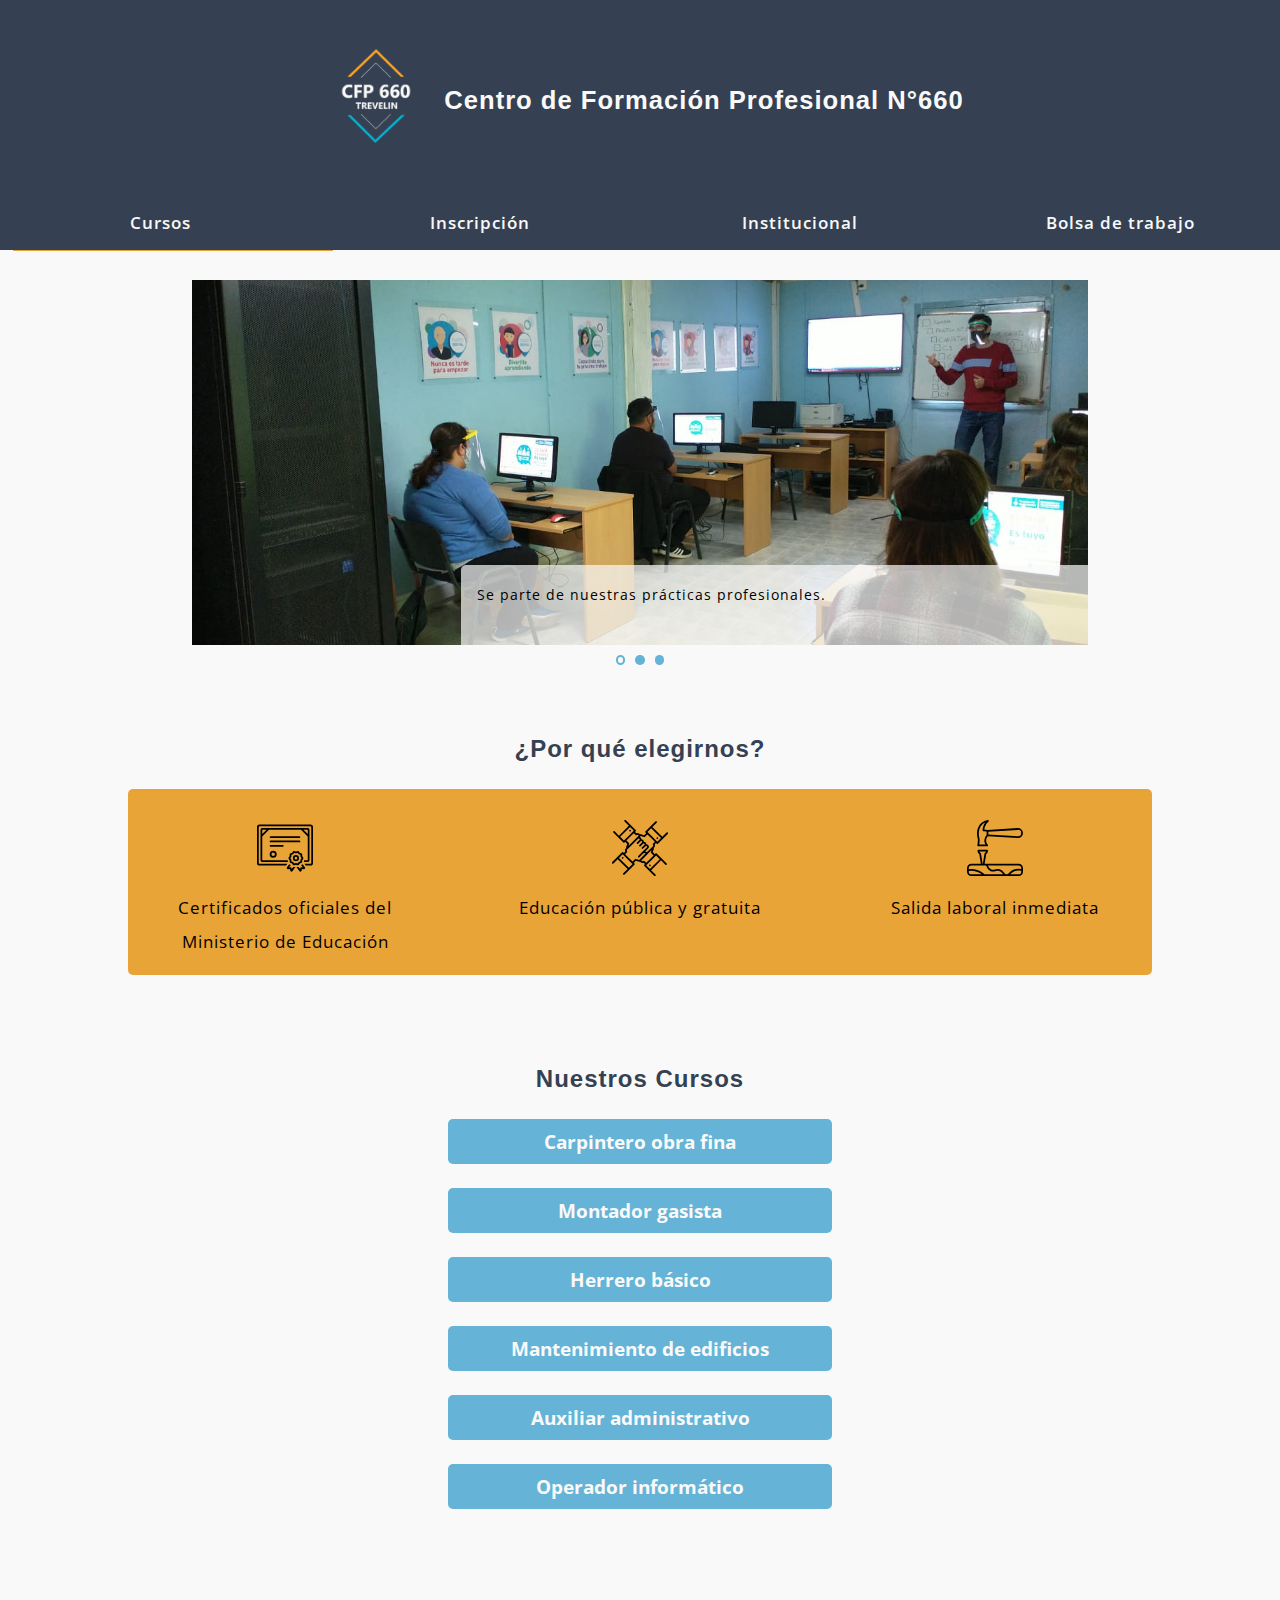
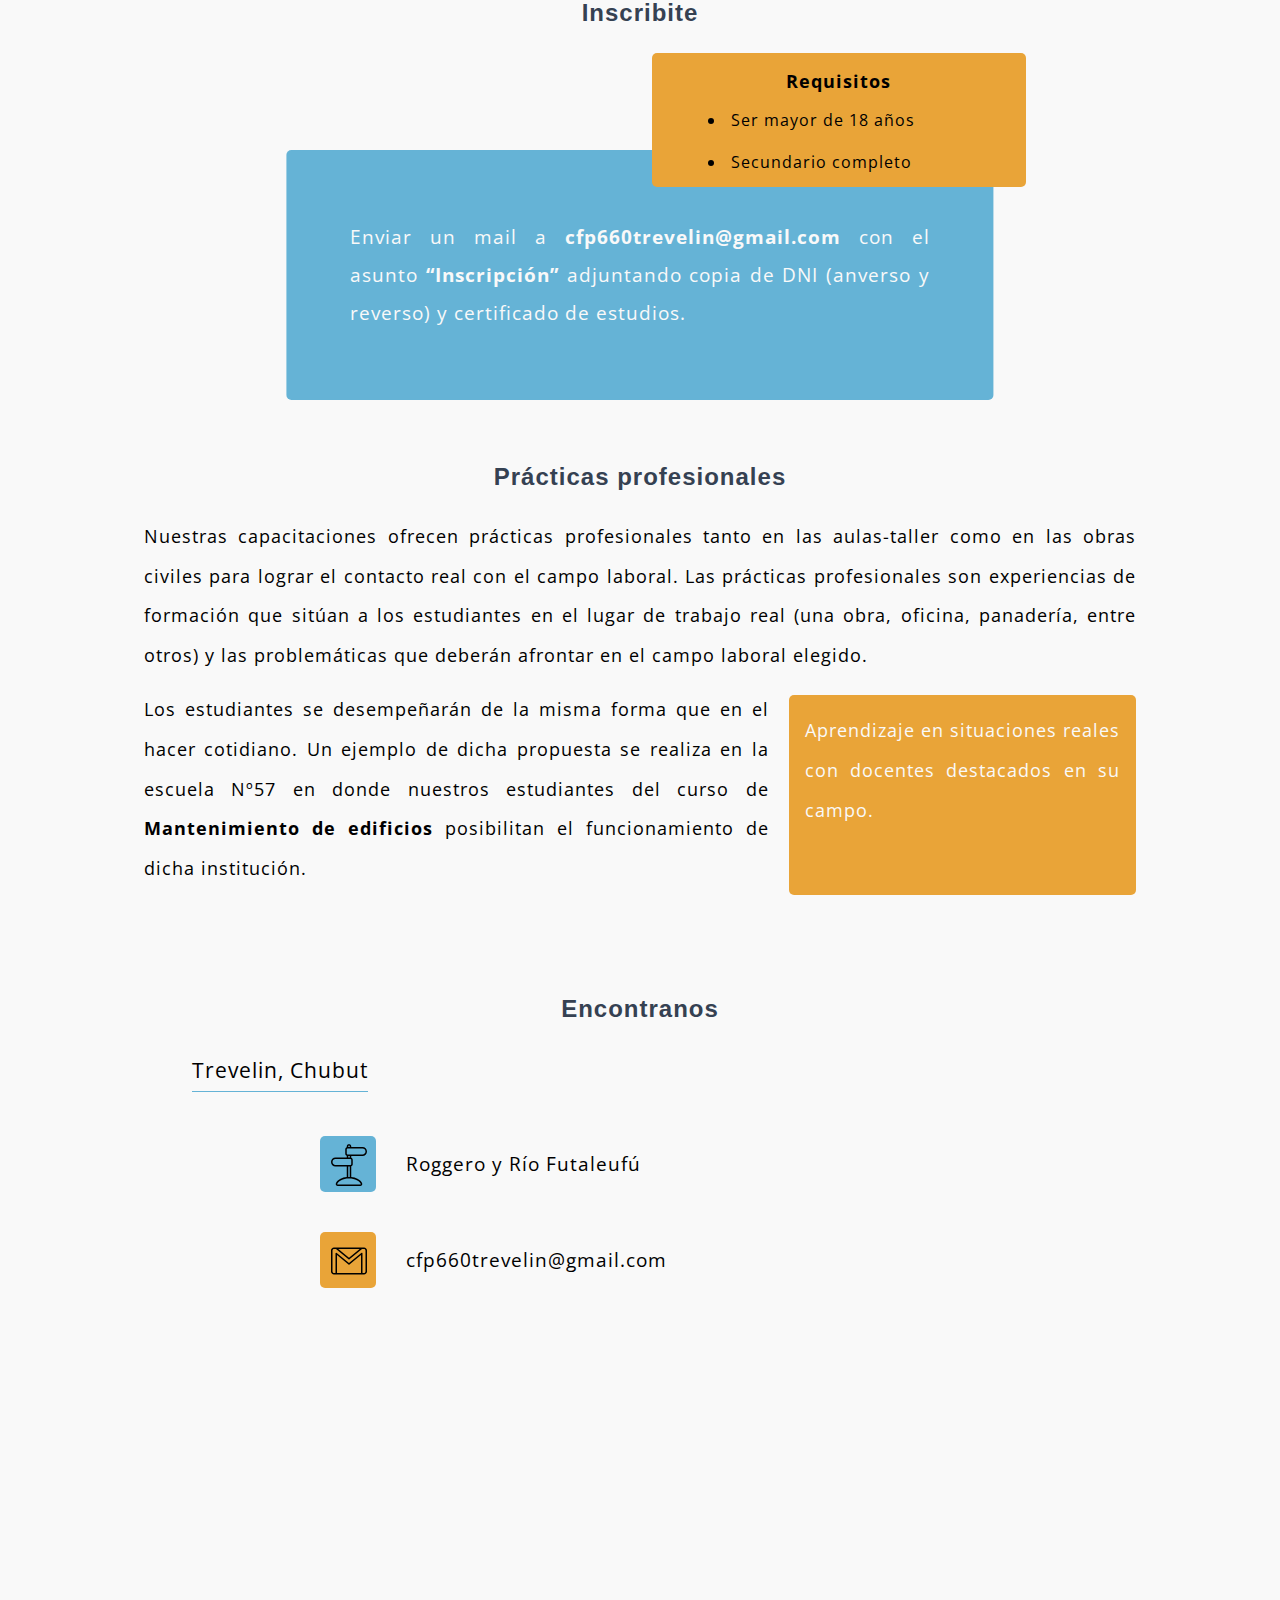
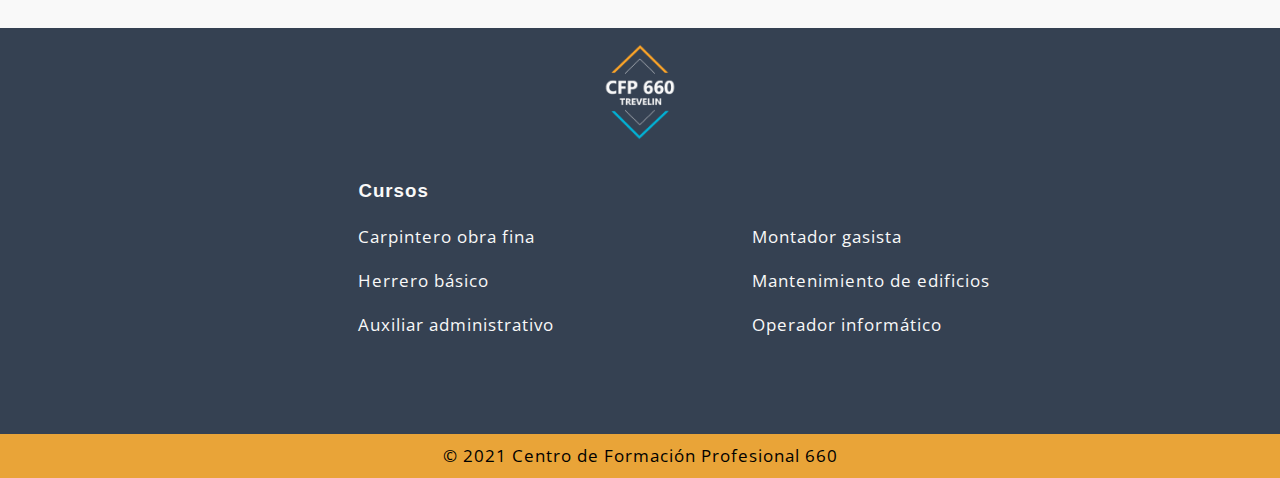
==== commit c9c1e316: "institucional" ====
--- a/index.html
+++ b/index.html
@@ -11,7 +11,9 @@
 <body>
     <header>
         <div class="header-presentation">
-            <img src="/assets/img/logo-white.png" alt="CFP 660 TREVELIN LOGO" class="header-presentation__logo">
+            <a href="/index.html" class="header-presentation__anchor">
+                <img src="/assets/img/logo-white.png" alt="CFP 660 TREVELIN LOGO" class="header-presentation__anchor-logo">
+            </a>
             <h1>centro de Formación Profesional N°660</h1>
         </div>
         <button class="menu-btn" onclick="sideBarAnimation()">
@@ -22,14 +24,41 @@
         <nav class="side-bar-nav">
             <hr class="side-bar-nav__line"></hr>
             <ul class="side-bar-nav__list">
+
+                <li class="side-bar-nav__list-item" id="side-bar-nav__cursos-btn">
+                    <a href="#">cursos</a>
+                </li>
+                
+                <ul class="side-bar-nav__list-item-cursos">
+                    <li class="side-bar-nav__list-item-cursos-li">
+                        <a href="/curso-carpintero.html">carpintero obra fina</a>
+                    </li>
+
+                    <li class="side-bar-nav__list-item-cursos-li">
+                        <a href="/curso-montador-gas.html">montador gasista</a>
+                    </li>
+
+                    <li class="side-bar-nav__list-item-cursos-li">
+                        <a href="/curso-herrero-bas.html">herrero básico</a>
+                    </li>
+
+                    <li class="side-bar-nav__list-item-cursos-li">
+                        <a href="/curso-mantenimiento-edi.html">mantenimiento de edificios</a>
+                    </li>
+                    <li class="side-bar-nav__list-item-cursos-li">
+                        <a href="/curso-aux-admin.html">auxiliar administrativo</a>
+                    </li>
+
+                    <li class="side-bar-nav__list-item-cursos-li">
+                        <a href="/curso-operador-info.html">operador informático</a>
+                    </li>
+                </ul>
+
                 <li class="side-bar-nav__list-item">
-                    <a href="#">cursos</a>
+                    <a href="/inscripcion.html">inscripción</a>
                 </li>
                 <li class="side-bar-nav__list-item">
-                    <a href="#">inscripción</a>
-                </li>
-                <li class="side-bar-nav__list-item">
-                    <a href="#">institucional</a>
+                    <a href="/institucional.html">institucional</a>
                 </li>
                 <li class="side-bar-nav__list-item">
                     <a href="#">bolsa de trabajo</a>
@@ -63,18 +92,20 @@
     </section>
     <section class="banner-container">
         <h2>¿Por qué elegirnos?</h2>
-        <div class="banner-grid">
-            <div class="item">
-                <img src="/assets/icons/certificate.svg" alt="icono certificado" class="icon">
-                <p class="first-p">certificados oficiales del Ministerio de Educación</p>
-            </div>
-            <div class="item">
-                <img src="/assets/icons/team.svg" alt="icono equipo" class="icon">
-                <p>educación pública y gratuita</p>
-            </div>
-            <div class="item">
-                <img src="/assets/icons/carpentry-work.svg" alt="icono carpintería" class="icon">
-                <p>salida laboral inmediata</p>
+        <div class="banner-container-grid">
+            <div class="banner-grid">
+                <div class="item">
+                    <img src="/assets/icons/certificate.svg" alt="icono certificado" class="icon">
+                    <p class="first-p">certificados oficiales del Ministerio de Educación</p>
+                </div>
+                <div class="item">
+                    <img src="/assets/icons/team.svg" alt="icono equipo" class="icon">
+                    <p>educación pública y gratuita</p>
+                </div>
+                <div class="item">
+                    <img src="/assets/icons/carpentry-work.svg" alt="icono carpintería" class="icon">
+                    <p>salida laboral inmediata</p>
+                </div>
             </div>
         </div>
     </section>
@@ -93,7 +124,7 @@
                             </button>
                         </span>
                         <p>Este trayecto de formación más conocido como carpintero de madera está destinado a que adquieras las habilidades necesarias para que puedas construir diversas estructuras en madera propias de la construcción civil.</p>
-                        <a href="#">ver curso</a>
+                        <a href="/curso-carpintero.html">ver curso</a>
                     </div>
                 </li>
 
@@ -108,7 +139,7 @@
                             </button>
                         </span>
                         <p>Este curso está destinado a las obras civiles de gas donde adquirirás los conocimientos necesarios sobre los tendidos de gas. Este curso es una instancia previa para la realización de la capacitación de Gasista Matriculado.</p>
-                        <a href="#">ver curso</a>
+                        <a href="/curso-montador-gas.html">ver curso</a>
                     </div>
                 </li>
 
@@ -123,7 +154,7 @@
                             </button>
                         </span>
                         <p>En este curso podrás adquirir las habilidades necesarias para cortar, soldar piezas metálicas para elaborar los proyectos por el docente y por vos mismo. Lograrás realizar rejas para hogares, parrillas para asar y todo lo que se te ocurra.</p>
-                        <a href="#">ver curso</a>
+                        <a href="/curso-herrero-bas.html">ver curso</a>
                     </div>
                 </li>
 
@@ -138,7 +169,7 @@
                             </button>
                         </span>
                         <p>Esta capacitación permite adquirir las habilidades necesarias para realizar mantenimiento de edificios públicos y privados. Alcanzarás conocimientos en electricidad, agua, cloacas, gas, albañilería, cerrajería, entre otros.</p>
-                        <a href="#">ver curso</a>
+                        <a href="/curso-mantenimiento-edi.html">ver curso</a>
                     </div>
                 </li>
 
@@ -153,7 +184,7 @@
                             </button>
                         </span>
                         <p>A través de esta capacitación podrás adquirir los conocimientos necesarios como el manejo de maquinaria de oficina, el uso básico de sistemas de agenda y archivos, entre otros; para desempeñarte en cualquier dependencia administrativa.</p>
-                        <a href="#">ver curso</a>
+                        <a href="/curso-aux-admin.html">ver curso</a>
                     </div>
                 </li>
 
@@ -168,7 +199,7 @@
                             </button>
                         </span>
                         <p>Esta capacitación de carácter nacional permite interactuar y conocer una PC desde sus componentes básicos, como también aprender a usar el paquete Office (Word, Excell, Power Point). De esta forma, está dirigido tanto a personas con experiencia, como sin ella.</p>
-                        <a href="#">ver curso</a>
+                        <a href="/curso-operador-info.html">ver curso</a>
                     </div>
                 </li>
             </ul>
@@ -231,19 +262,18 @@
         <div class="footer__grid-container">
             <div class="footer__grid">
                 <h3>Cursos</h3>
-                <a href="#">carpintero obra fina</a>
-                <a href="#">montador gasista</a>
-                <a href="#">herrero básico</a>
-                <a href="#">mantenimiento de edificios</a>
-                <a href="#">auxiliar administrativo</a>
-                <a href="#">operador informático</a>
+                <a href="/curso-carpintero.html">carpintero obra fina</a>
+                <a href="/curso-montador-gas.html">montador gasista</a>
+                <a href="/curso-herrero-bas.html">herrero básico</a>
+                <a href="/curso-mantenimiento-edi.html">mantenimiento de edificios</a>
+                <a href="/curso-aux-admin.html">auxiliar administrativo</a>
+                <a href="/curso-operador-info.html">operador informático</a>
             </div>
         </div>
         <div class="footer__bottom">
             <p>© <span class="footer__bottom_year">2021</span> Centro de Formación Profesional 660 </p>
         </div>
     </footer>
-
     <script src="/js/carousel.js"></script>
     <script src="/js/script.js"></script>
     <script src="/js/texts.js"></script>
--- a/css/styles.css
+++ b/css/styles.css
@@ -65,7 +65,7 @@
   }
 }
 
-.encontranos__mapa, .inscripcion-boxes__instrucciones, .cursos__list-item, .carousel-nav, header .header-presentation, header .side-bar-nav__list {
+.encontranos__mapa, .inscripcion-boxes__instrucciones, .cursos__list-item, .carousel-nav, header .header-presentation {
   display: flex;
   align-items: center;
   justify-content: center;
@@ -79,13 +79,13 @@
   border-radius: 5px;
 }
 
-footer .footer__cfp-logo-img, header .header-presentation__logo {
+footer .footer__cfp-logo-img, header .header-presentation__anchor-logo {
   width: 7.5rem;
   height: 6rem;
   margin-bottom: 1rem;
 }
 @media screen and (min-width: 768px) {
-  footer .footer__cfp-logo-img, header .header-presentation__logo {
+  footer .footer__cfp-logo-img, header .header-presentation__anchor-logo {
     margin-bottom: 0;
   }
 }
@@ -126,12 +126,13 @@
   transform: translate(100%);
 }
 header .side-bar-nav {
+  display: block;
   position: absolute;
   top: 0;
   left: -70%;
   width: 70%;
   z-index: 999;
-  height: 100vh;
+  height: 150vh;
   background-color: #F9F9F9;
   transition: all 0.8s cubic-bezier(0.46, 0.01, 0.32, 1);
 }
@@ -157,7 +158,11 @@
 }
 header .side-bar-nav__list {
   height: 100%;
+  display: flex;
+  justify-content: flex-start;
+  align-items: center;
   flex-direction: column;
+  padding-top: 70px;
 }
 @media screen and (min-width: 768px) {
   header .side-bar-nav__list {
@@ -198,7 +203,54 @@
 }
 header .side-bar-nav__list-item:hover > a {
   color: #E9A438;
-  transition: color 0.5s;
+  transition: color 0.2s;
+}
+header .side-bar-nav__list-item-cursos {
+  width: 100%;
+  max-height: 0;
+  overflow: hidden;
+  transition: max-height 1s;
+}
+@media screen and (min-width: 768px) {
+  header .side-bar-nav__list-item-cursos {
+    position: absolute;
+    top: 250px;
+    left: 1%;
+    z-index: 940;
+    width: 25%;
+    height: 200%;
+    padding: 0 5px;
+    background-color: #F9F9F9;
+    border: 1px solid #E9A438;
+    border-top: none;
+    border-radius: 0 0 5px 5px;
+  }
+}
+header .side-bar-nav__list-item-cursos-li {
+  margin-bottom: 10px;
+}
+@media screen and (min-width: 768px) {
+  header .side-bar-nav__list-item-cursos-li:first-of-type {
+    padding-top: 10px;
+  }
+}
+header .side-bar-nav__list-item-cursos-li a {
+  font-size: 14px;
+  text-align: center;
+  color: black;
+}
+@media screen and (min-width: 950px) {
+  header .side-bar-nav__list-item-cursos-li a {
+    font-size: 15px;
+  }
+}
+header .side-bar-nav__list-item-cursos-li a:hover {
+  color: #E9A438;
+  transition: color 0.2s;
+}
+header .side-bar-nav__list-item-cursos.open {
+  max-height: 255px;
+  margin-bottom: 1.5rem;
 }
 header .side-bar-nav.toggle {
   transform: translateX(100%);
@@ -214,6 +266,13 @@
     align-items: flex-start;
     padding-top: 3rem;
   }
+}
+header .header-presentation__anchor {
+  display: inline-block;
+  cursor: pointer;
+}
+header .header-presentation__anchor-logo {
+  display: block;
 }
 header .header-presentation h1 {
   font-size: 1.6rem;
@@ -297,47 +356,60 @@
   background-color: transparent;
 }
 
-.banner-container .banner-grid {
+@media screen and (min-width: 768px) {
+  .banner-container-grid {
+    display: flex;
+    justify-content: center;
+  }
+}
+.banner-container-grid .banner-grid {
   display: grid;
   width: 100%;
   grid-template-columns: repeat(3, 1fr);
   background-color: #E9A438;
 }
-.banner-container .banner-grid .item {
+@media screen and (min-width: 768px) {
+  .banner-container-grid .banner-grid {
+    width: 80%;
+    grid-column-gap: 40px;
+    border-radius: 5px;
+  }
+}
+.banner-container-grid .banner-grid .item {
   display: flex;
   flex-direction: column;
   align-items: center;
   padding: 10px;
 }
 @media screen and (min-width: 768px) {
-  .banner-container .banner-grid .item {
+  .banner-container-grid .banner-grid .item {
     padding: 1rem;
   }
 }
-.banner-container .banner-grid .item .icon {
+.banner-container-grid .banner-grid .item .icon {
   width: 2.8rem;
   height: 2.8rem;
   margin: 10px 0;
 }
 @media screen and (min-width: 768px) {
-  .banner-container .banner-grid .item .icon {
+  .banner-container-grid .banner-grid .item .icon {
     width: 3.5rem;
     height: 3.5rem;
     margin: 15px 0;
   }
 }
-.banner-container .banner-grid .item p {
+.banner-container-grid .banner-grid .item p {
   text-align: center;
   font-size: 14px;
 }
 @media screen and (min-width: 768px) {
-  .banner-container .banner-grid .item p {
+  .banner-container-grid .banner-grid .item p {
     font-size: 17px;
   }
 }
 @media screen and (min-width: 768px) {
-  .banner-container .banner-grid .item .first-p {
-    width: 60%;
+  .banner-container-grid .banner-grid .item .first-p {
+    width: 90%;
   }
 }
 
@@ -620,13 +692,13 @@
 }
 @media screen and (min-width: 700px) {
   .encontranos__direccion {
-    margin: 0 auto;
+    margin: 1rem auto;
   }
 }
 .encontranos__mail {
   width: 50%;
   height: 80px;
-  margin: 0 0 1rem 3rem;
+  margin: 0 0 0 3rem;
   display: flex;
   justify-content: left;
   align-items: center;
@@ -675,7 +747,7 @@
 .encontranos__mapa {
   width: 100%;
   height: 200px;
-  margin-top: 1rem;
+  margin-top: 3rem;
 }
 .encontranos__mapa iframe {
   width: 90%;
@@ -718,6 +790,8 @@
   footer .footer__grid-container {
     width: 60%;
     top: 9rem;
+    left: 70%;
+    transform: translateX(-70%);
   }
 }
 footer .footer__grid-container .footer__grid {
@@ -729,7 +803,7 @@
 }
 @media screen and (min-width: 768px) {
   footer .footer__grid-container .footer__grid {
-    grid-column-gap: 60px;
+    grid-column-gap: 20px;
     padding-left: 0px;
   }
 }
@@ -770,4 +844,156 @@
   }
 }
 
+.curso-contenido {
+  width: 100%;
+}
+@media screen and (min-width: 768px) {
+  .curso-contenido {
+    width: 80%;
+    position: relative;
+    left: 50%;
+    transform: translateX(-50%);
+  }
+}
+.curso-contenido__text {
+  display: inline-block;
+  font-size: 14px;
+  text-align: justify;
+  padding: 0 1rem;
+}
+@media screen and (min-width: 768px) {
+  .curso-contenido__text {
+    font-size: 18px;
+  }
+}
+.curso-contenido__aside {
+  width: 40%;
+  height: auto;
+  float: right;
+  padding: 1rem;
+  margin: 10px 0px 20px 20px;
+  background-color: #E9A438;
+  border-radius: 5px;
+  color: #F9F9F9;
+}
+
+main {
+  height: auto;
+}
+main .institucional h1 {
+  color: #354152;
+}
+main .institucional .mision-container {
+  position: relative;
+  height: 470px;
+}
+main .institucional .mision-container__titulo-box {
+  position: absolute;
+  top: 0;
+  z-index: 935;
+  right: 2rem;
+  width: 30%;
+  height: 70px;
+  background-color: #E9A438;
+  border-radius: 5px;
+}
+@media screen and (min-width: 550px) {
+  main .institucional .mision-container__titulo-box {
+    width: 20%;
+  }
+}
+@media screen and (min-width: 900px) {
+  main .institucional .mision-container__titulo-box {
+    right: 5rem;
+  }
+}
+main .institucional .mision-container__titulo-box h3 {
+  color: black;
+  line-height: 70px;
+}
+main .institucional .mision-container__contenido-box {
+  position: absolute;
+  top: 50px;
+  right: 2.5%;
+  z-index: 930;
+  width: 95%;
+  height: 400px;
+  padding: 3rem;
+  background-color: #65B3D6;
+  border-radius: 5px;
+  overflow-y: auto;
+}
+@media screen and (min-width: 550px) {
+  main .institucional .mision-container__contenido-box {
+    width: 75%;
+    right: 3.5rem;
+  }
+}
+@media screen and (min-width: 900px) {
+  main .institucional .mision-container__contenido-box {
+    width: 60%;
+    right: 7rem;
+  }
+}
+main .institucional .mision-container__contenido-box p {
+  text-align: justify;
+  color: #F9F9F9;
+}
+main .institucional .historia-container {
+  position: relative;
+  height: 470px;
+}
+main .institucional .historia-container__titulo-box {
+  position: absolute;
+  top: 0;
+  z-index: 935;
+  left: 2rem;
+  width: 25%;
+  height: 70px;
+  background-color: #E9A438;
+  border-radius: 5px;
+}
+@media screen and (min-width: 550px) {
+  main .institucional .historia-container__titulo-box {
+    width: 20%;
+  }
+}
+@media screen and (min-width: 900px) {
+  main .institucional .historia-container__titulo-box {
+    left: 5rem;
+  }
+}
+main .institucional .historia-container__titulo-box h3 {
+  color: black;
+  line-height: 70px;
+}
+main .institucional .historia-container__contenido-box {
+  position: absolute;
+  top: 55px;
+  left: 2.5%;
+  z-index: 930;
+  width: 95%;
+  height: 400px;
+  padding: 3rem;
+  background-color: #65B3D6;
+  border-radius: 5px;
+  overflow-y: auto;
+}
+@media screen and (min-width: 550px) {
+  main .institucional .historia-container__contenido-box {
+    width: 75%;
+    left: 3.5rem;
+  }
+}
+@media screen and (min-width: 900px) {
+  main .institucional .historia-container__contenido-box {
+    width: 60%;
+    left: 7rem;
+  }
+}
+main .institucional .historia-container__contenido-box p {
+  text-align: justify;
+  color: #F9F9F9;
+}
+
 /*# sourceMappingURL=styles.css.map */
